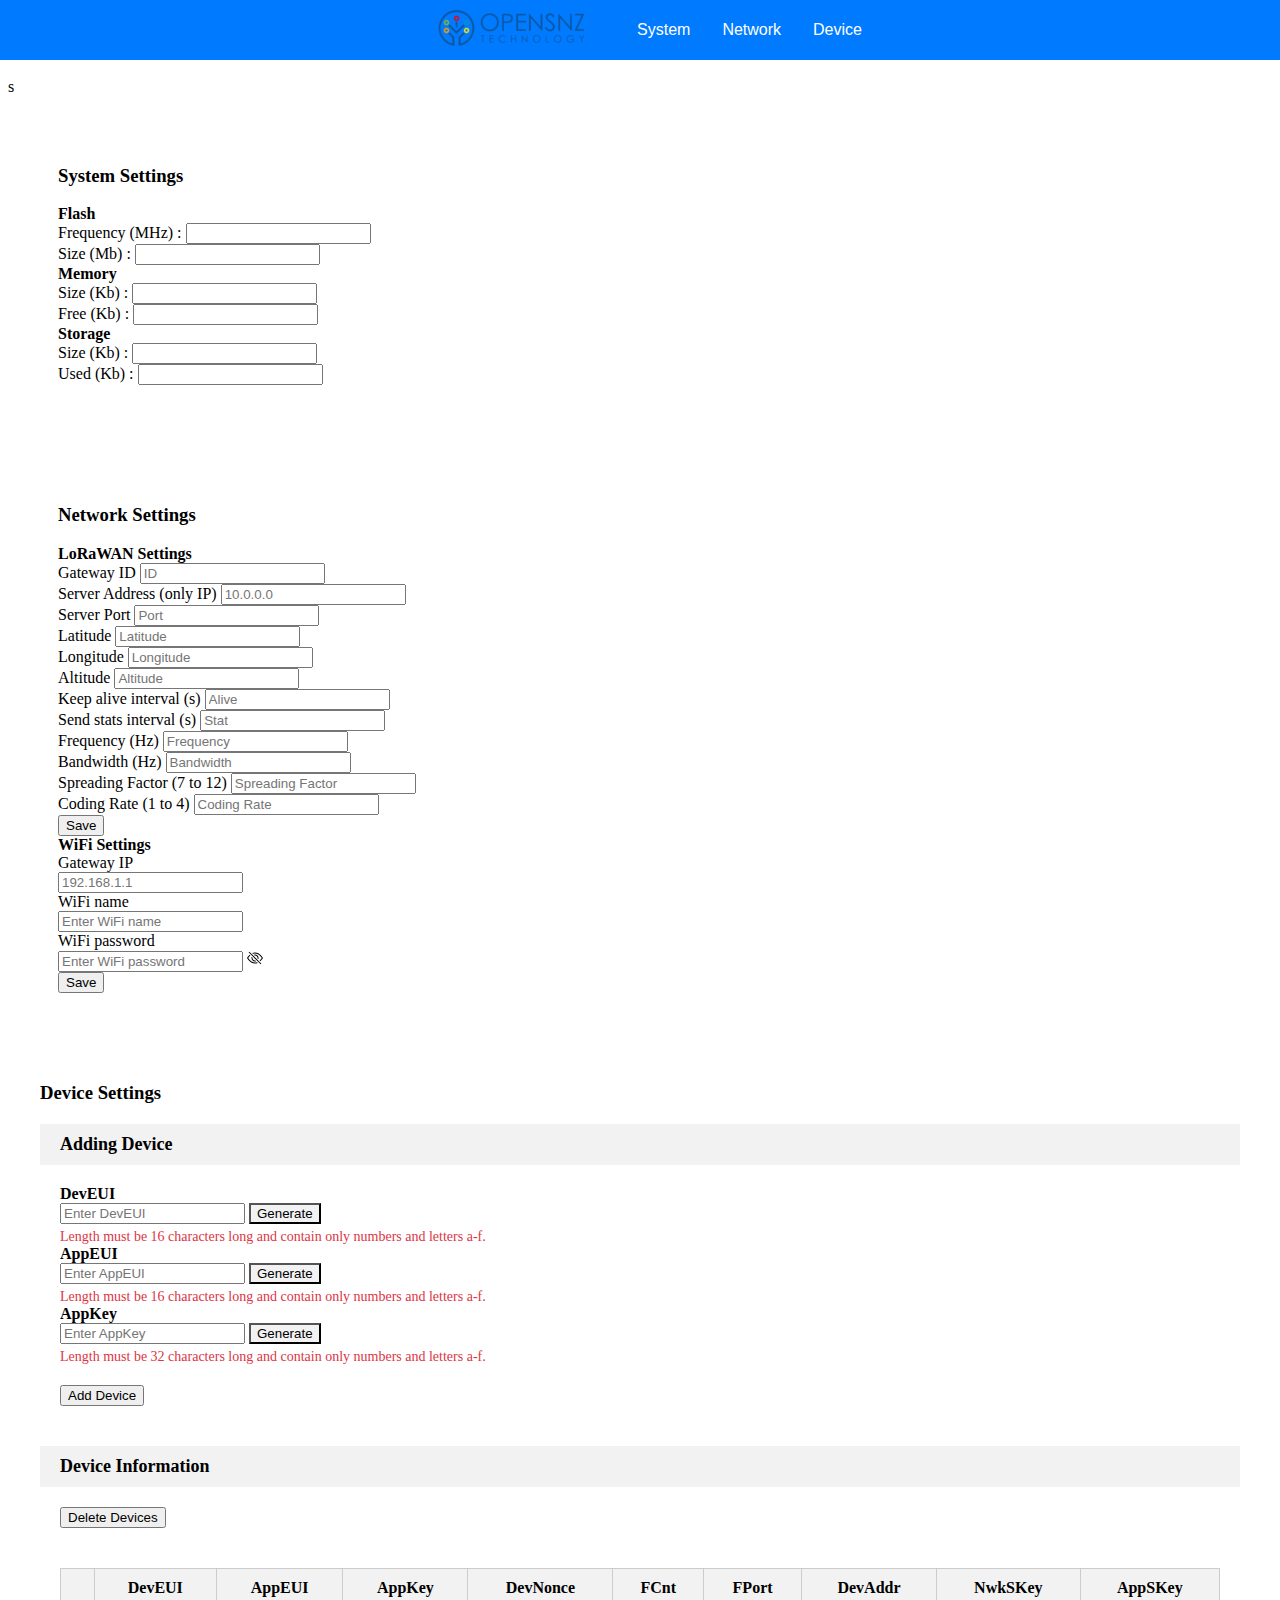
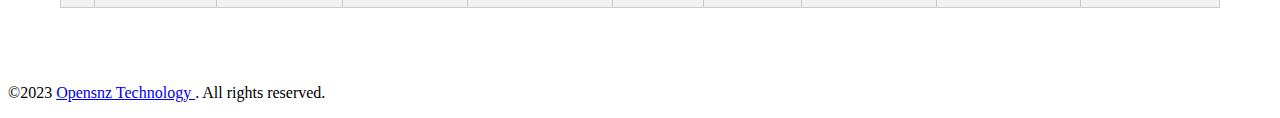
==== data/index.html @ e2cdf8e1 "up" ====
<!DOCTYPE html>
<html lang="en">

<head>
  <meta charset="UTF-8">
  <meta http-equiv="X-UA-Compatible" content="IE=edge">
  <meta name="viewport" content="width=device-width, initial-scale=1.0">
  <link rel="stylesheet" href="style.css">
  <title>Gateway</title>
  <style>
    body {
      padding-top: 70px;
    }
    section {
      padding : 50px;
    }
    #pass::-ms-reveal{
      display: none;
    }
  </style>
  <script type="text/javascript" src="script.js"></script>

</head>
<body>
  <header>
    <nav>
      <div class="container-fluid">
        <ul>
          <li>
            <a href="#">
              <img src="logo.png" alt="Avatar Logo">
            </a>
          </li>
          <li>
            <a href="#system">
              <button onclick="menuOnClick('#system')">System</button>
            </a>
          </li>
          <li>
            <a href="#network">
              <button onclick="menuOnClick('#network')">Network</button>
            </a>
          </li>
          <li>
            <a href="#device">
              <button onclick="menuOnClick('#device')">Device</button>
            </a>
          </li>
        </ul>
      </div>
    </nav>
  </header>s
  <main>
    <section id="system">
      <div class="container-fluid mt-3">
        <h3>System Settings</h3>
        <div class="row">
          <div class="col-lg-4">
            <div class="card mb-3">
              <div class="card-header">
                <b>Flash</b>
              </div>
              <div class="card-body">
                <div class="container-sm">
                  <div class="d-flex flex-column justify-content-center align-items-center">
                    <div class="mt-5">
                      <div class="input-group mb-3">
                        <span class="input-group-text">Frequency (MHz) : </span>
                        <input type="text" class="form-control" id="flash-freq" value="" readonly>
                      </div>
                      <div class="input-group mb-3">
                        <span class="input-group-text">Size (Mb) : </span>
                        <input type="text" class="form-control" id="flash-size" value="" readonly>
                      </div>
                    </div>
                  </div>
                </div>
              </div>
            </div>
          </div>
          <div class="col-lg-4">
            <div class="card mb-3">
              <div class="card-header">
                <b>Memory</b>
              </div>
              <div class="card-body">
                <div class="container-sm">
                  <div class="d-flex flex-column justify-content-center align-items-center">
                    <div class="mt-5">
                      <div class="input-group mb-3">
                        <span class="input-group-text">Size (Kb) : </span>
                        <input type="text" class="form-control" id="heap-size" value="" readonly>
                      </div>
                      <div class="input-group mb-3">
                        <span class="input-group-text">Free (Kb) : </span>
                        <input type="text" class="form-control" id="heap-free" value="" readonly>
                      </div>
                    </div>
                  </div>
                </div>
              </div>
            </div>
          </div>
          <div class="col-lg-4">
            <div class="card mb-3">
              <div class="card-header">
                <b>Storage</b>
              </div>
              <div class="card-body">
                <div class="container-sm">
                  <div class="d-flex flex-column justify-content-center align-items-center">
                    <div class="mt-5">
                      <div class="input-group mb-3">
                        <span class="input-group-text">Size (Kb) : </span>
                        <input type="text" class="form-control" id="disk-size" value="" readonly>
                      </div>
                      <div class="input-group mb-3">
                        <span class="input-group-text">Used (Kb) : </span>
                        <input type="text" class="form-control" id="disk-used" value="" readonly>
                      </div>
                    </div>
                  </div>
                </div>
              </div>
            </div>
          </div>
        </div>
      </div>
    </section>

    <section id="network">
      <div class="container-fluid mt-3">
        <h3>Network Settings</h3>
        <div class="col-lg-12">
          <div class="card mb-3">
            <div class="card-header"><b>LoRaWAN Settings</b></div>
            <div class="card-body">
              <div id="gateway-form">
                <div class="row">
                  <div class="col-sm-4">
                    <div class="mb-3">
                      <label for="id" class="form-label">Gateway ID</label>
                      <input type="text" class="form-control" id="id" placeholder="ID">
                    </div>
                    <div class="mb-3">
                      <label for="host" class="form-label">Server Address (only IP)</label>
                      <input type="text" class="form-control" id="host" placeholder="10.0.0.0">
                    </div>
                    <div class="mb-3">
                      <label for="port" class="form-label">Server Port</label>
                      <input type="text" class="form-control" id="port" placeholder="Port">
                    </div>
                    <div class="mb-3">
                      <label for="lat" class="form-label">Latitude</label>
                      <input type="text" class="form-control" id="lat" placeholder="Latitude">
                    </div>
                  </div>
                  <div class="col-sm-4">
                    <div class="mb-3">
                      <label for="lon" class="form-label">Longitude</label>
                      <input type="text" class="form-control" id="lon" placeholder="Longitude">
                    </div>
                    <div class="mb-3">
                      <label for="alt" class="form-label">Altitude</label>
                      <input type="text" class="form-control" id="alt" placeholder="Altitude">
                    </div>
                    <div class="mb-3">
                      <label for="alive" class="form-label">Keep alive interval (s)</label>
                      <input type="text" class="form-control" id="alive" placeholder="Alive">
                    </div>
                    <div class="mb-3">
                      <label for="stat" class="form-label">Send stats interval (s)</label>
                      <input type="text" class="form-control" id="stat" placeholder="Stat">
                    </div>
                  </div>
                  <div class="col-sm-4">
                    <div class="mb-3">
                      <label for="freq" class="form-label">Frequency (Hz)</label>
                      <input type="text" class="form-control" id="freq" placeholder="Frequency">
                    </div>
                    <div class="mb-3">
                      <label for="bw" class="form-label">Bandwidth (Hz)</label>
                      <input type="text" class="form-control" id="bw" placeholder="Bandwidth">
                    </div>
                    <div class="mb-3">
                      <label for="sf" class="form-label">Spreading Factor (7 to 12)</label>
                      <input type="text" class="form-control" id="sf" placeholder="Spreading Factor">
                    </div>
                    <div class="mb-3">
                      <label for="cr" class="form-label">Coding Rate (1 to 4)</label>
                      <input type="text" class="form-control" id="cr" placeholder="Coding Rate">
                    </div>
                  </div>
                </div>
                <div class="row">
                  <div class="col-md-12 text-end">
                    <button id="savesettings" onclick="saveLoRaWANSettings()" class="btn btn-primary">Save</button>
                  </div>
                </div>
              </div>
            </div>
          </div>
        </div>
        <div class="col-lg-12">
          <div class="card mb-3">
            <div class="card-header"><b>WiFi Settings</b></div>
            <div class="card-body">
              <div id="wifi-form">
                <div class="row">
                  <div class="col-md-4">
                    <div class="mb-3">
                      <label for="ip" class="form-label">Gateway IP</label>
                      <div class="input-group border rounded">
                        <input type="text" class="form-control border-0" id="ip" placeholder="192.168.1.1" name="ip" readonly>
                      </div>
                    </div>
                  </div>
                  <div class="col-md-4">
                    <div class="mb-3">
                      <label for="WiFiname" class="form-label">WiFi name</label>
                      <div class="input-group border rounded">
                        <input type="text" class="form-control border-0" id="ssid" placeholder="Enter WiFi name"
                          name="WiFiname">
                      </div>
                    </div>
                  </div>
                  <div class="col-md-4">
                    <div class="mb-4">
                      <label for="WiFipassword" class="form-label">WiFi password</label>
                      <div class="input-group border rounded">
                        <input type="password" class="form-control border-0" id="pass"
                          placeholder="Enter WiFi password" name="WiFipassword">
                          <span class="input-group-text" style="cursor: pointer" onclick="toggleWiFiPassVisibility()">
                              <svg id="svg" width="16" height="16" fill="currentColor" class="bi bi-eye" viewBox="0 0 16 16">
                                <path d="M13.359 11.238C15.06 9.72 16 8 16 8s-3-5.5-8-5.5a7.028 7.028 0 0 0-2.79.588l.77.771A5.944 5.944 0 0 1 8 3.5c2.12 0 3.879 1.168 5.168 2.457A13.134 13.134 0 0 1 14.828 8c-.058.087-.122.183-.195.288-.335.48-.83 1.12-1.465 1.755-.165.165-.337.328-.517.486l.708.709z"/>
                                <path d="M11.297 9.176a3.5 3.5 0 0 0-4.474-4.474l.823.823a2.5 2.5 0 0 1 2.829 2.829l.822.822zm-2.943 1.299.822.822a3.5 3.5 0 0 1-4.474-4.474l.823.823a2.5 2.5 0 0 0 2.829 2.829z"/>
                                <path d="M3.35 5.47c-.18.16-.353.322-.518.487A13.134 13.134 0 0 0 1.172 8l.195.288c.335.48.83 1.12 1.465 1.755C4.121 11.332 5.881 12.5 8 12.5c.716 0 1.39-.133 2.02-.36l.77.772A7.029 7.029 0 0 1 8 13.5C3 13.5 0 8 0 8s.939-1.721 2.641-3.238l.708.709zm10.296 8.884-12-12 .708-.708 12 12-.708.708z"/>
                              </svg>
                          </span>
                      </div>
                    </div>
                  </div>
                </div>
                <div class="row">
                  <div class="col-md-12 text-end">
                    <button id="savewifi" onclick="saveWiFiSettings()" class="btn btn-primary">Save</button>
                  </div>
                </div>
              </div>
            </div>
          </div>

        </div>
      </div> 
    </section>

    <section id="device">
      <div class="container-fluid mt-3">
        <h3>Device Settings</h3>
        <div class="col-lg-12">
          <div class="card mb-3">
            <div class="card-header"><b>Adding Device</b></div>
            <div class="card-body">
              <div class="row">
                <div class="col-md-4">
                  <div class="mb-3">
                    <label for="DevEUI" class="form-label">DevEUI</label>
                    <div class="input-group border rounded">
                      <input type="text" class="form-control border-0" id="DevEUI" placeholder="Enter DevEUI"
                        name="DevEUI" aria-describedby="DevEUIError">
                      <button type="button" class="btn btn-light border-0"
                        onclick="generateRandomString('DevEUI',16)">Generate</button>
                    </div>
                    <div class="form-text" id="DevEUIError">Length must be 16 characters long and contain only numbers and letters a-f.</div>
                  </div>
                </div>
                <div class="col-md-4">
                  <div class="mb-3">
                    <label for="AppEUI" class="form-label">AppEUI</label>
                    <div class="input-group border rounded">
                      <input type="text" class="form-control border-0" id="AppEUI" placeholder="Enter AppEUI"
                        name="AppEUI" aria-describedby="AppEUIError">
                      <button type="button" class="btn btn-light border-0"
                        onclick="generateRandomString('AppEUI',16)">Generate</button>
                    </div>
                    <div class="form-text" id="AppEUIError">Length must be 16 characters long and contain only numbers and letters a-f.</div>
                  </div>
                </div>
                <div class="col-md-4">
                  <div class="mb-3">
                    <label for="AppKey" class="form-label">AppKey</label>
                    <div class="input-group border rounded">
                      <input type="text" class="form-control border-0" id="AppKey" placeholder="Enter AppKey"
                        name="AppKey" aria-describedby="AppKeyError">
                      <button type="button" class="btn btn-light border-0"
                        onclick="generateRandomString('AppKey',32)">Generate</button>
                    </div>
                    <div class="form-text" id="AppKeyError">Length must be 32 characters long and contain only numbers and letters a-f.</div>
                  </div>
                </div>
              </div>
              <div class="row">
                <div class="col-md-12 text-end">
                  <button id="add" onclick="addDevice()" class="btn btn-primary">Add Device</button>
                </div>
              </div>
            </div>
          </div>
        </div>
        <div class="col-lg-12">
          <div class="card mb-3">
            <div class="card-header"><b>Device Information</b></div>
            <div class="card-body">
              <div class="row">
                <div class="col-md-12 text-end mb-3">
                  <button id="delete" class="btn btn-danger">Delete Devices</button>
                </div>
              </div>
              <div class="row">
                <div class="table-wrapper">
                  <table id="device-table">
                    <thead>
                      <tr>
                        <th></th>
                        <th>DevEUI</th>
                        <th>AppEUI</th>
                        <th>AppKey</th>
                        <th>DevNonce</th>
                        <th>FCnt</th>
                        <th>FPort</th>
                        <th>DevAddr</th>
                        <th>NwkSKey</th>
                        <th>AppSKey</th>
                      </tr>
                    </thead>
                    <tbody>
                    </tbody>
                  </table>
                </div>
              </div>
            </div>
          </div>
        </div>
      </div>
    </section>
  </main>
  <footer class="bg-primary text-white py-3">
    <div class="container">
      <div class="row justify-content-center">
        <div class="col-auto">
          <p class="mb-0">&copy;2023 <a href="https://www.opensnz-technology.com" class="text-white"
              target="_blank"> Opensnz Technology </a>. All rights reserved.</p>
        </div>
      </div>
    </div>
  </footer>
</body>

</html>
---- data/style.css ----
header {
    position: fixed;
    top: 0;
    left: 0;
    right: 0;
    background-color: #007bff;
    padding: 0;
  }
  
  nav {
    display: flex;
    justify-content: center;
    align-items: center;
    height: 60px;
  }
  
  .container-fluid {
    max-width: 1200px;
    width: 100%;
    margin: 0 auto;
  }
  
  ul {
    display: flex;
    justify-content: center;
    align-items: center;
    list-style: none;
    margin: 0;
    padding: 0;
  }
  
  li {
    margin: 0 10px;
  }
  
  .navbar-brand img {
    width: 110px;
    background-color: white;
    border-radius: 50%;
  }
  
  nav a {
    text-decoration: none;
  }
  
  nav button {
    border: none;
    background-color: transparent;
    color: white;
    font-size: 16px;
    cursor: pointer;
  }
  
  nav button:hover {
    text-decoration: underline;
  }

  #device {
    padding: 20px;
  }
  
  #device h3 {
    margin-bottom: 20px;
  }
  
  #device .card {
    margin-bottom: 20px;
  }
  
  #device .card-header {
    background-color: #f2f2f2;
    padding: 10px 20px;
    font-size: 18px;
  }
  
  #device .card-body {
    padding: 20px;
  }
  
  #device .form-label {
    font-weight: bold;
  }
  
  #device .form-text {
    color: #dc3545;
    font-size: 14px;
    margin-top: 5px;
  }
  
  #device .btn-light {
    background-color: #f2f2f2;
  }
  
  #device #add {
    margin-top: 20px;
  }
  
  #device #delete {
    margin-bottom: 20px;
  }
  
  #device #device-table {
    width: 100%;
    border-collapse: collapse;
    text-align: center;
    margin-top: 20px;
  }
  
  #device #device-table th,
  #device #device-table td {
    padding: 10px;
    border: 1px solid #ccc;
  }
  
  #device #device-table th {
    background-color: #f2f2f2;
    font-weight: bold;
  }
  
  #device #device-table tbody tr:hover {
    background-color: #f2f2f2;
  }
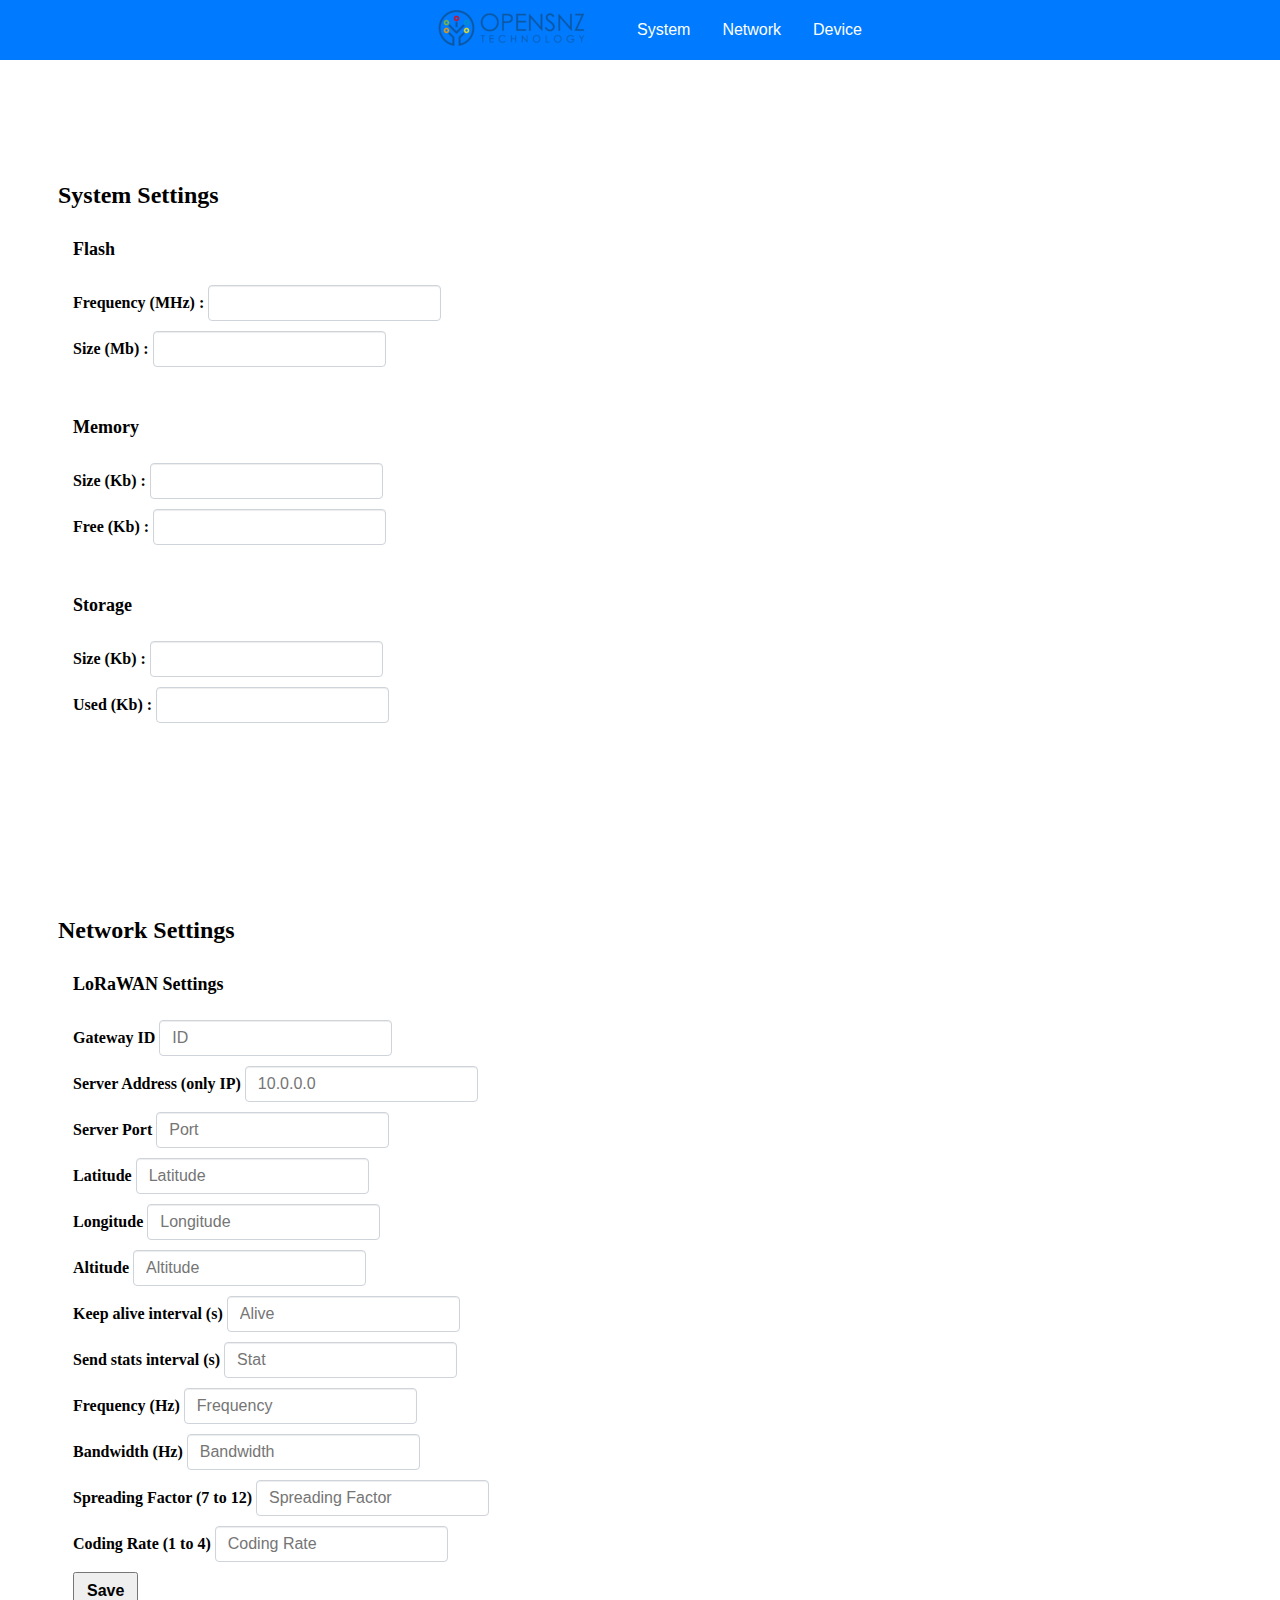
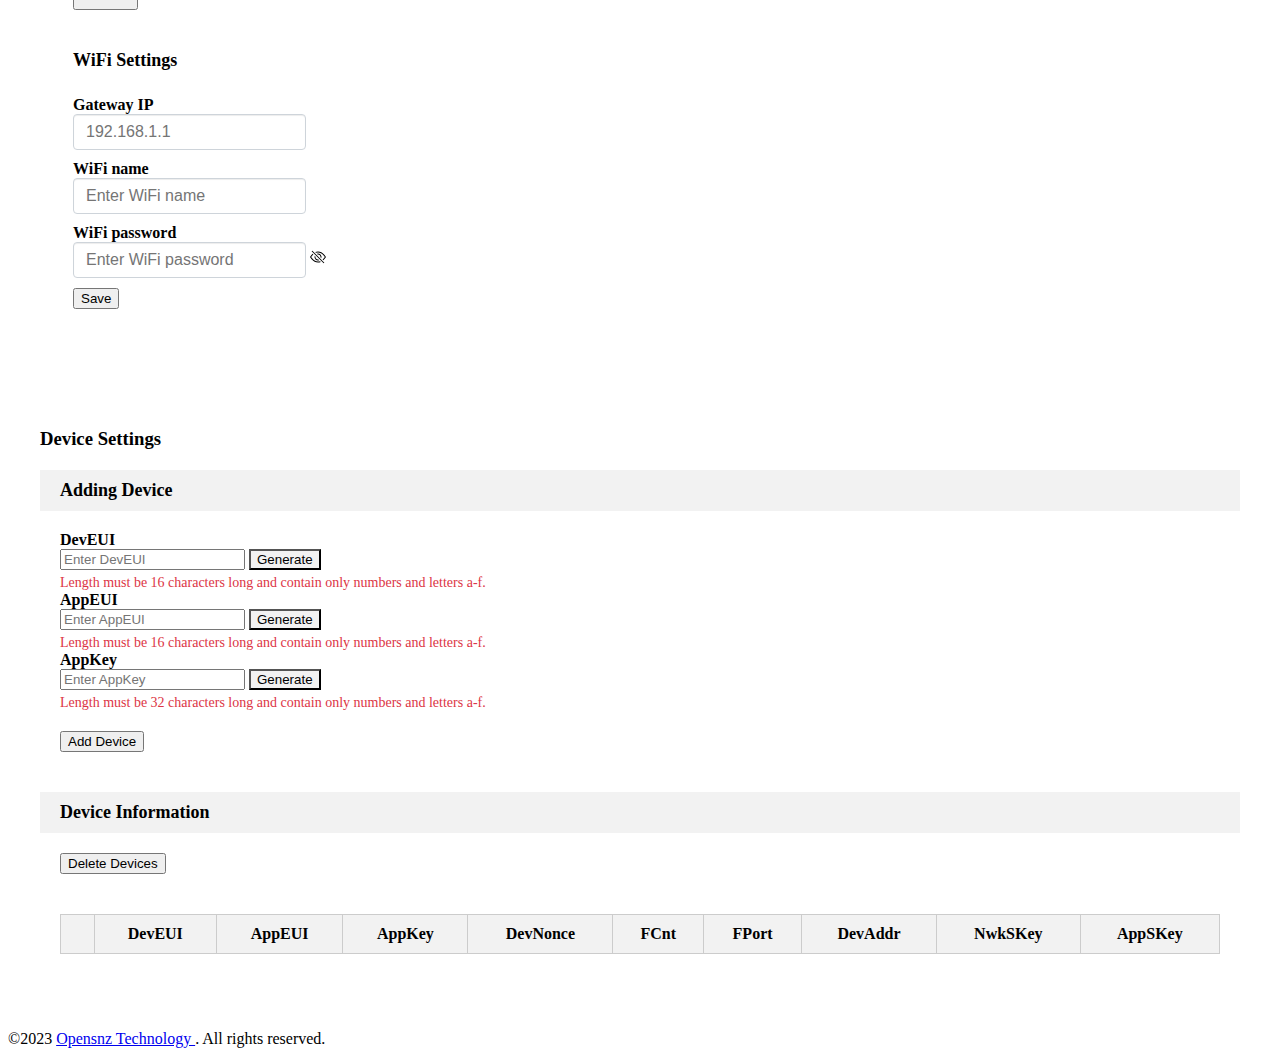
==== commit 23213202: "css" ====
--- a/data/index.html
+++ b/data/index.html
@@ -49,7 +49,7 @@
         </ul>
       </div>
     </nav>
-  </header>s
+  </header>
   <main>
     <section id="system">
       <div class="container-fluid mt-3">
--- a/data/style.css
+++ b/data/style.css
@@ -55,6 +55,57 @@
     text-decoration: underline;
   }
 
+  #system {
+    margin-top: 30px;
+  }
+  
+  #system h3 {
+    font-size: 24px;
+    font-weight: bold;
+    margin-bottom: 20px;
+  }
+  
+  #system .card {
+    margin-bottom: 15px;
+  }
+  
+  #system .card-header {
+    font-size: 18px;
+    font-weight: bold;
+    padding: 10px 15px;
+  }
+  
+  #system .card-body {
+    padding: 15px;
+  }
+  
+  #system .input-group {
+    margin-bottom: 10px;
+  }
+  
+  #system .input-group-text {
+    font-size: 16px;
+    font-weight: bold;
+    min-width: 160px;
+    text-align: left;
+  }
+  
+  #system .form-control {
+    font-size: 16px;
+    padding: 8px 12px;
+    border: 1px solid #ced4da;
+    border-radius: 4px;
+    background-color: #fff;
+    color: #495057;
+    box-shadow: inset 0 1px 1px rgba(0, 0, 0, 0.075);
+    transition: border-color 0.15s ease-in-out, box-shadow 0.15s ease-in-out;
+  }
+  
+  #system .form-control:focus {
+    border-color: #80bdff;
+    outline: 0;
+    box-shadow: inset 0 1px 1px rgba(0, 0, 0, 0.075), 0 0 0 0.2rem rgba(0, 123, 255, 0.25);
+  }
   #device {
     padding: 20px;
   }
@@ -119,4 +170,56 @@
   
   #device #device-table tbody tr:hover {
     background-color: #f2f2f2;
+  }
+  #network {
+    margin-top: 30px;
+  }
+  
+  #network h3 {
+    font-size: 24px;
+    font-weight:bold;
+    margin-bottom: 20px;
+  }
+  
+  #network .card {
+    margin-bottom: 15px;
+  }
+  
+  #network .card-header {
+    font-size: 18px;
+    font-weight: bold;
+    padding: 10px 15px;
+  }
+  
+  #network .card-body {
+    padding: 15px;
+  }
+  
+  #network .form-label {
+    font-size: 16px;
+    font-weight: bold;
+  }
+  
+  #network .form-control {
+    font-size: 16px;
+    padding: 8px 12px;
+    border: 1px solid #ced4da;
+    border-radius: 4px;
+    background-color: #fff;
+    color: #495057;
+    box-shadow: inset 0 1px 1px rgba(0, 0, 0, 0.075);
+    transition: border-color 0.15s ease-in-out, box-shadow 0.15s ease-in-out;
+    margin-bottom: 10px;
+  }
+  
+  #network .form-control:focus {
+    border-color: #80bdff;
+    outline: 0;
+    box-shadow: inset 0 1px 1px rgba(0, 0, 0, 0.075), 0 0 0 0.2rem rgba(0, 123, 255, 0.25);
+  }
+  
+  #network #savesettings {
+    font-size: 16px;
+    font-weight: bold;
+    padding: 8px 12px;
   }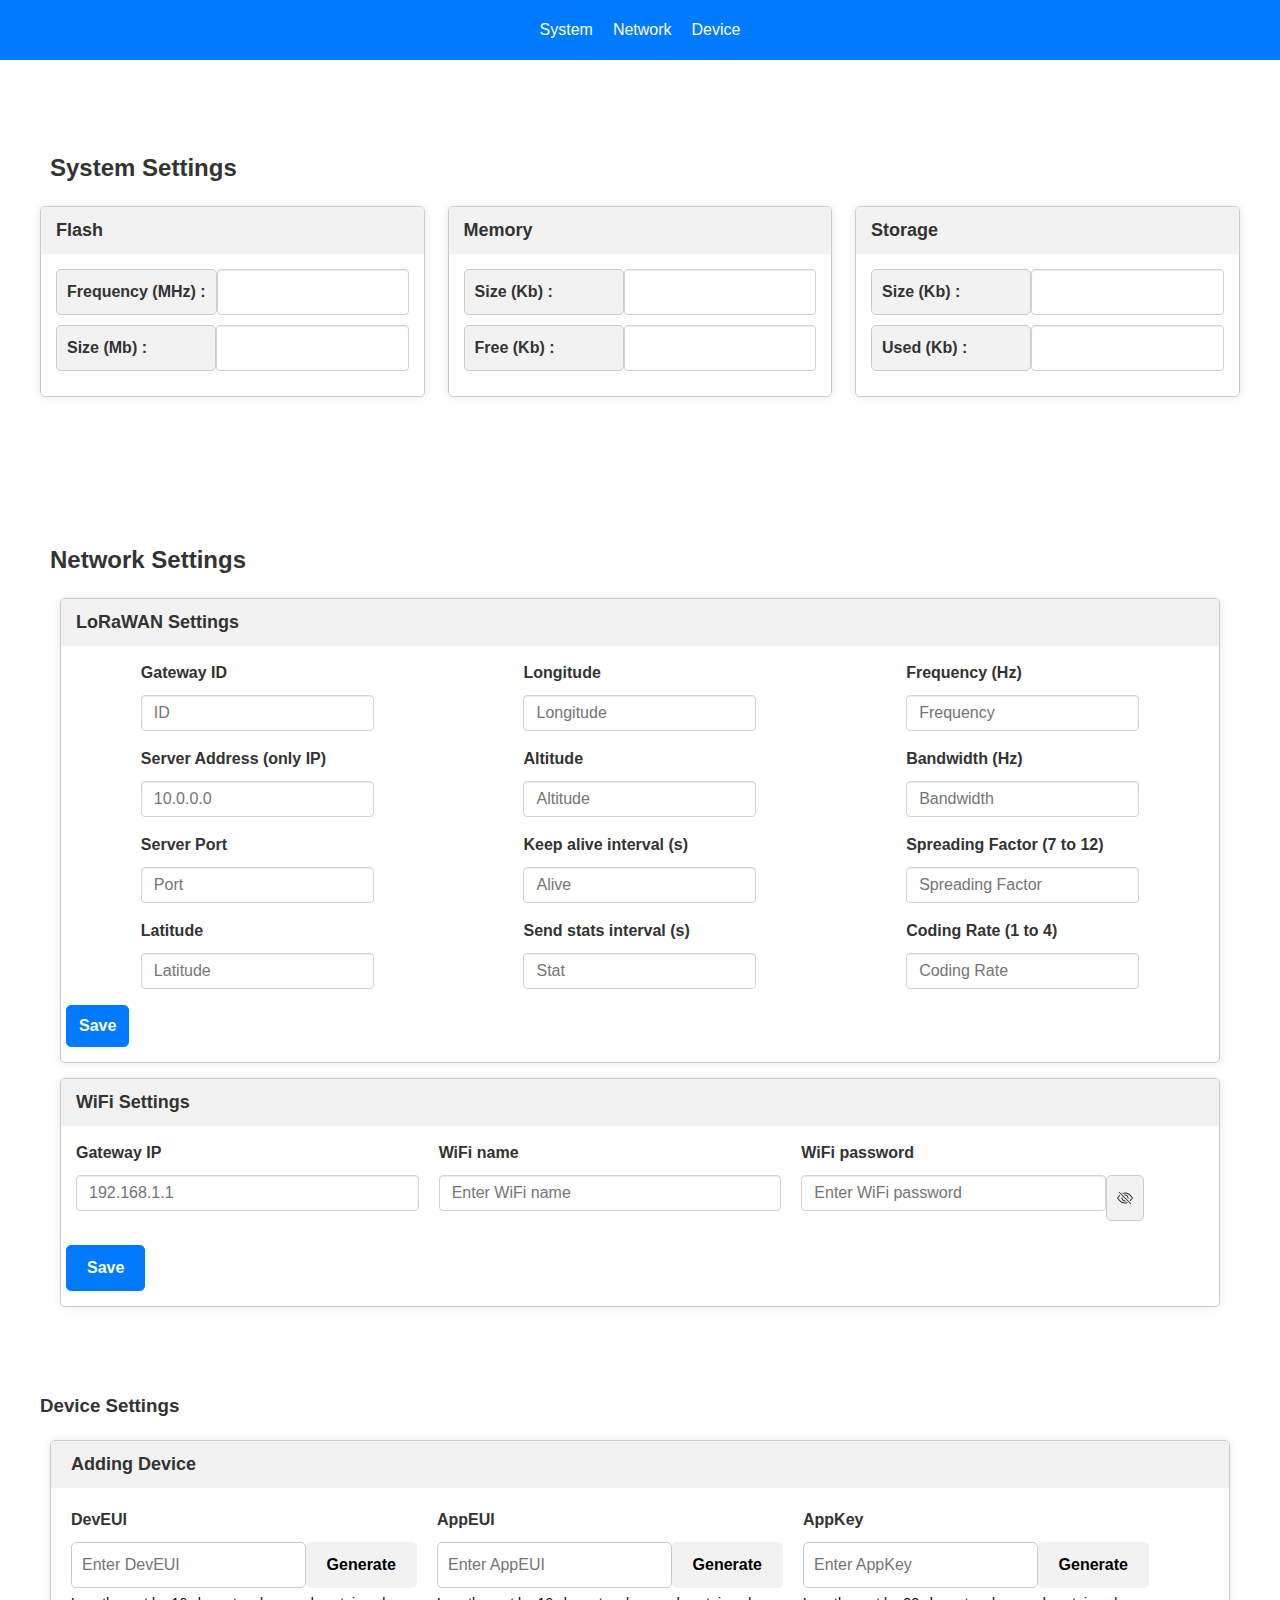
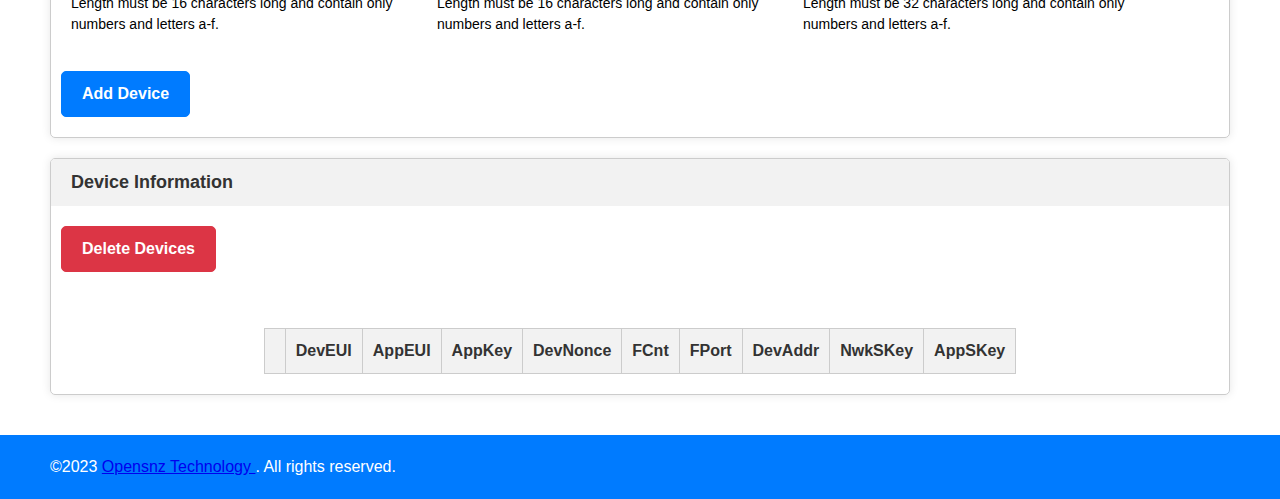
==== commit 4a95be3b: "update" ====
--- a/data/index.html
+++ b/data/index.html
@@ -26,11 +26,6 @@
     <nav>
       <div class="container-fluid">
         <ul>
-          <li>
-            <a href="#">
-              <img src="logo.png" alt="Avatar Logo">
-            </a>
-          </li>
           <li>
             <a href="#system">
               <button onclick="menuOnClick('#system')">System</button>
--- a/data/style.css
+++ b/data/style.css
@@ -5,6 +5,7 @@
     right: 0;
     background-color: #007bff;
     padding: 0;
+    z-index: 9999;
   }
   
   nav {
@@ -41,6 +42,7 @@
   
   nav a {
     text-decoration: none;
+    
   }
   
   nav button {
@@ -54,6 +56,7 @@
   nav button:hover {
     text-decoration: underline;
   }
+ 
 
   #system {
     margin-top: 30px;
@@ -133,7 +136,7 @@
   }
   
   #device .form-text {
-    color: #dc3545;
+    color: black ;
     font-size: 14px;
     margin-top: 5px;
   }
@@ -149,7 +152,7 @@
   #device #delete {
     margin-bottom: 20px;
   }
-  
+
   #device #device-table {
     width: 100%;
     border-collapse: collapse;
@@ -183,6 +186,14 @@
   
   #network .card {
     margin-bottom: 15px;
+  }
+  #system .row {
+    display: flex;
+    flex-wrap: wrap;
+    justify-content: space-between;
+  }
+  .col-lg-4 {
+    flex-basis: calc(33.33% - 15px);
   }
   
   #network .card-header {
@@ -222,4 +233,239 @@
     font-size: 16px;
     font-weight: bold;
     padding: 8px 12px;
-  }+    
+
+  }
+
+* {
+  box-sizing: border-box;
+  margin: 0;
+  padding: 0;
+}
+
+body {
+  font-family: Arial, sans-serif;
+  font-size: 16px;
+  line-height: 1.5;
+  color: #333;
+}
+
+.container {
+  max-width: 1200px;
+  margin: 0 auto;
+  padding: 0 20px;
+}
+
+.row {
+  display: flex;
+  flex-wrap: wrap;
+  margin: 0 -10px;
+}
+
+.col-md-4 {
+  flex: 0 0 calc(33.3333% - 20px);
+  max-width: calc(33.3333% - 20px);
+  padding: 0 10px;
+}
+
+.col-lg-12 {
+  flex: 0 0 100%;
+  max-width: 100%;
+  padding: 0 10px;
+}
+
+.mb-3 {
+  margin-bottom: 1rem;
+}
+
+.mb-4 {
+  margin-bottom: 1.5rem;
+}
+
+.text-end {
+  text-align: right;
+}
+
+.card {
+  border: 1px solid #ccc;
+  border-radius: 5px;
+  box-shadow: 0 0 10px rgba(0,0,0,0.1);
+  overflow: hidden;
+}
+
+.card-header {
+  background-color: #f2f2f2;
+  padding: 10px 20px;
+  font-weight: bold;
+  color: #333;
+}
+
+.card-body {
+  padding: 20px;
+}
+
+.form-label {
+  font-weight: bold;
+  margin-bottom: 10px;
+  display: block;
+}
+
+.form-control {
+  display: block;
+  width: 100%;
+  padding: 10px;
+  font-size: 16px;
+  border-radius: 5px;
+  border: 1px solid #ccc;
+  margin-bottom: 10px;
+}
+
+.form-control:focus {
+  outline: none;
+  border-color: #007bff;
+  box-shadow: 0 0 5px rgba(0,123,255,0.5);
+}
+
+.input-group {
+  position: relative;
+  display: flex;
+  flex-wrap: wrap;
+  align-items: stretch;
+  width: 100%;
+}
+
+.input-group .form-control {
+  position: relative;
+  flex: 1 1 auto;
+  width: 1%;
+  margin-bottom: 0;
+}
+
+.input-group-text {
+  display: flex;
+  align-items: center;
+  padding: 10px;
+  background-color: #f2f2f2;
+  border-radius: 5px;
+  border: 1px solid #ccc;
+  cursor: pointer;
+}
+
+.input-group-text:hover {
+  background-color: #e6e6e6;
+}
+
+.input-group-text svg {
+  width: 16px;
+  height: 16px;
+}
+
+.input-group-text svg path {
+  fill: currentColor;
+}
+
+.btn {
+  display: inline-block;
+  font-weight: bold;
+  text-align: center;
+  vertical-align: middle;
+  user-select: none;
+  border: 1px solid transparent;
+  padding: 10px 20px;
+  font-size: 16px;
+  line-height: 1.5;
+  border-radius: 5px;
+  transition: all 0.3s ease-in-out;
+  cursor: pointer;
+}
+
+.btn-primary {
+  color: #fff;
+  background-color: #007bff;
+  border-color: #007bff;
+}
+
+.btn-primary:hover {
+  background-color: #0069d9;
+  border-color: #0062cc;
+}
+
+.btn-danger {
+  color: #fff;
+  background-color: #dc3545;
+  border-color: #dc3545;
+}
+
+.btn-danger:hover {
+  background-color: #c82333;
+  border-color: #bd2130;
+}
+
+/* Device table styles */
+.table-wrapper {
+  overflow-x: auto;
+  margin: auto;
+}
+
+table {
+  width: 100%;
+  border-collapse: collapse;
+  border-spacing: 0;
+}
+
+thead {
+  background-color: #f2f2f2;
+}
+
+th,
+td {
+  padding: 10px;
+  text-align: left;
+  vertical-align: middle;
+  border: 1px solid #ccc;
+}
+
+th {
+  font-weight: bold;
+}
+
+/* Footer styles */
+footer {
+  background-color: #007bff;
+  color: #fff;
+  text-align: center;
+  padding: 20px;
+}
+
+.footer-link {
+  color: #fff;
+}
+
+@media (max-width: 991px) {
+  .col-md-4 {
+    flex: 0 0 calc(50% - 20px);
+    max-width: calc(50% - 20px);
+  
+  }
+}
+@media (max-width: 767px) {
+  .col-md-4 {
+    flex: 0 0 100%;
+    max-width: 100%;
+  }
+}
+
+@media (max-width: 991.98px) {
+  .col-lg-4 {
+    flex-basis: calc(50% - 15px);
+  }
+}
+
+@media (max-width: 767.98px) {
+  .col-lg-4 {
+    flex-basis: 100%;
+  }
+}
+.col-sm-4 {
+  margin: auto;
+}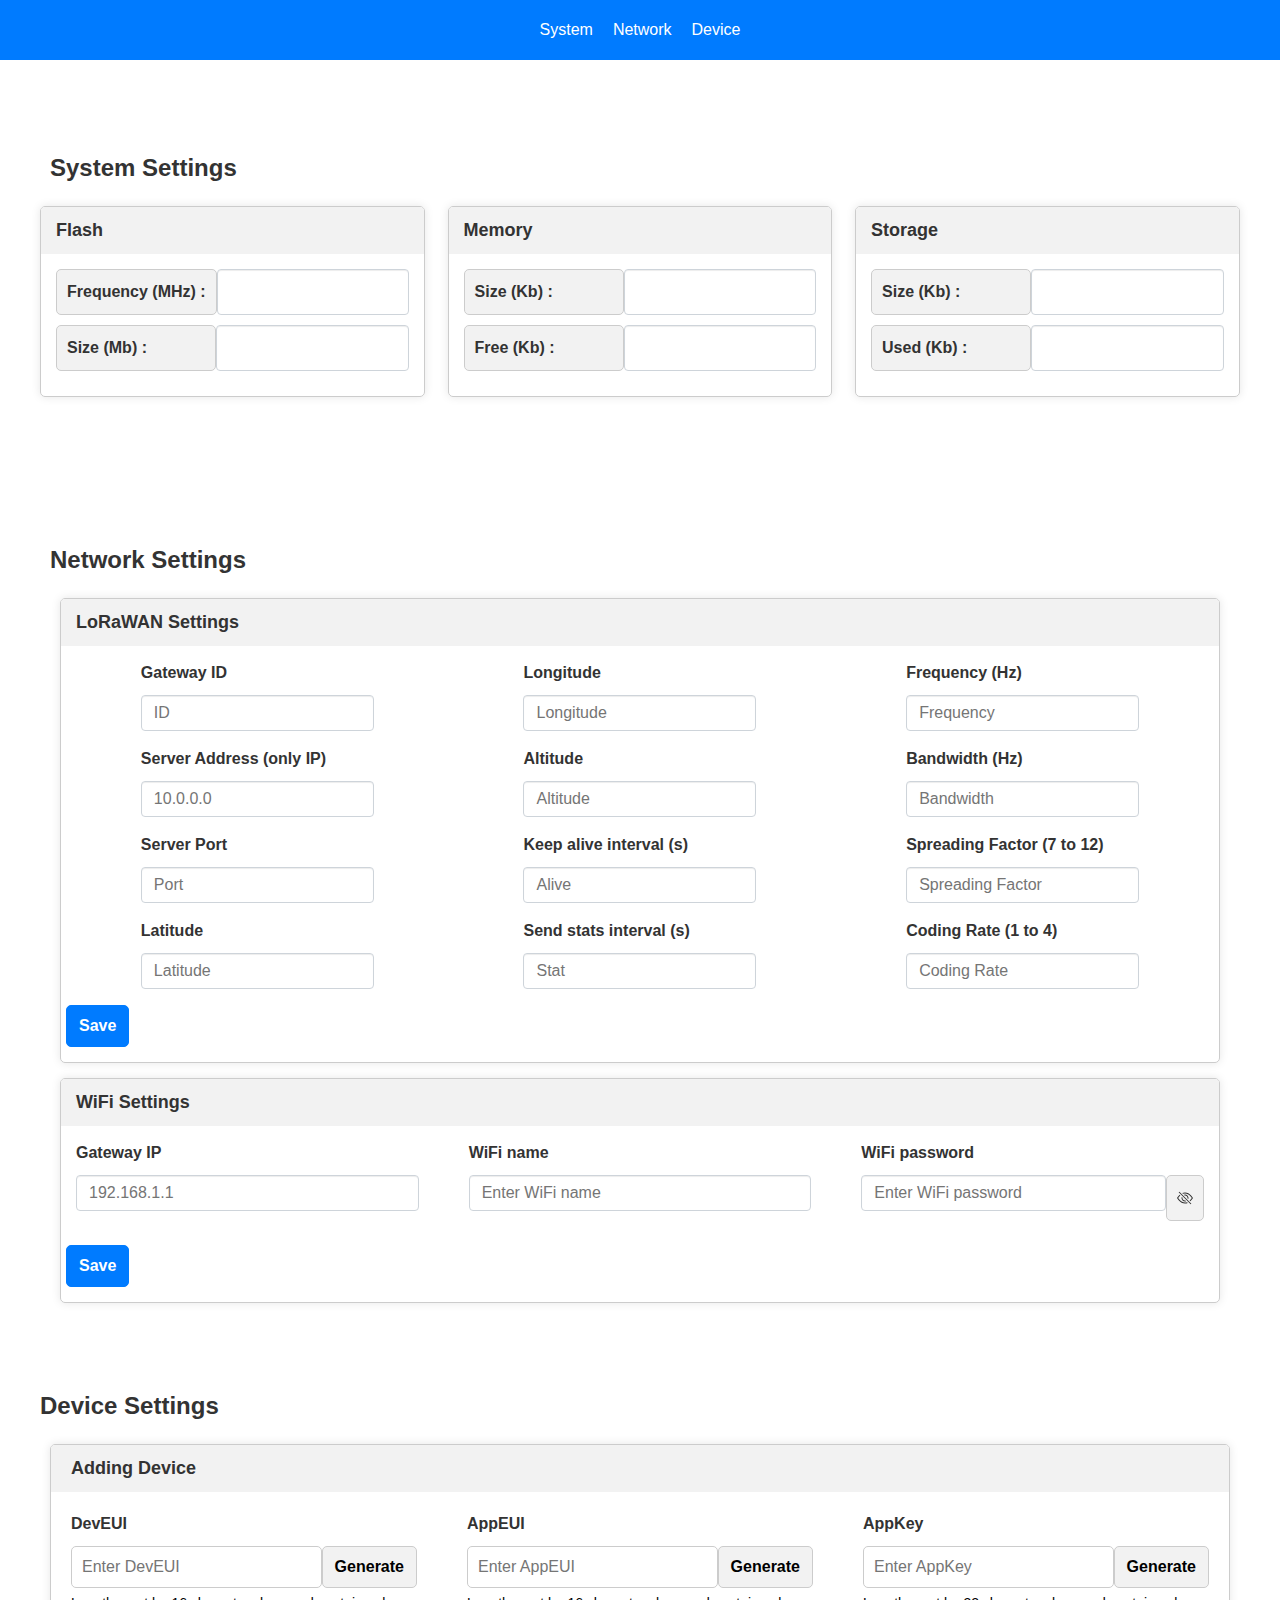
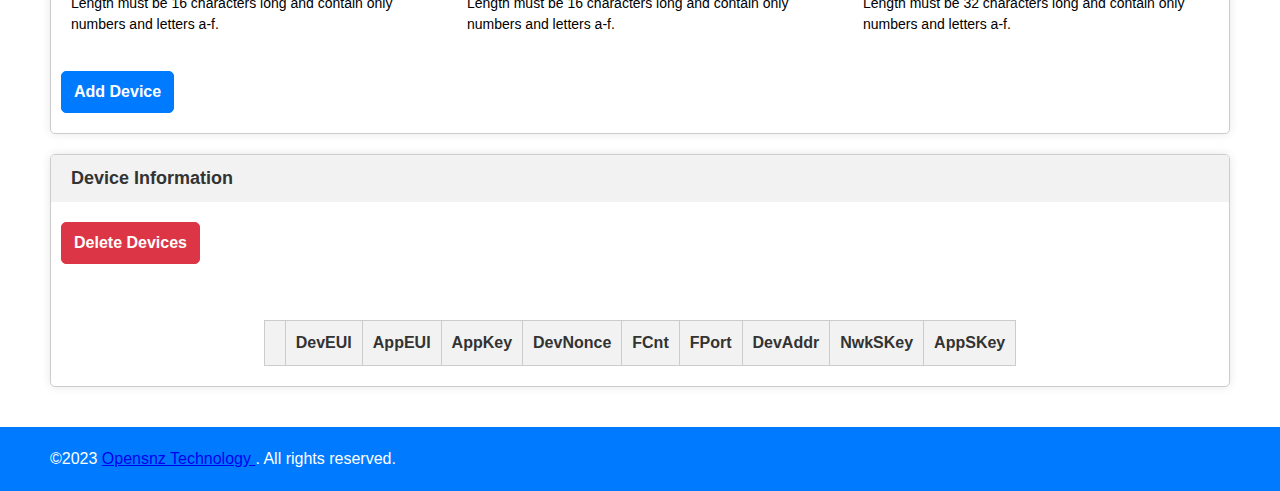
==== commit cdea2c4f: "up" ====
--- a/data/index.html
+++ b/data/index.html
@@ -244,7 +244,6 @@
               </div>
             </div>
           </div>
-
         </div>
       </div> 
     </section>
--- a/data/style.css
+++ b/data/style.css
@@ -33,12 +33,7 @@
   li {
     margin: 0 10px;
   }
-  
-  .navbar-brand img {
-    width: 110px;
-    background-color: white;
-    border-radius: 50%;
-  }
+
   
   nav a {
     text-decoration: none;
@@ -53,16 +48,11 @@
     cursor: pointer;
   }
   
-  nav button:hover {
-    text-decoration: underline;
-  }
- 
-
   #system {
     margin-top: 30px;
   }
   
-  #system h3 {
+  h3 {
     font-size: 24px;
     font-weight: bold;
     margin-bottom: 20px;
@@ -112,11 +102,7 @@
   #device {
     padding: 20px;
   }
-  
-  #device h3 {
-    margin-bottom: 20px;
-  }
-  
+ 
   #device .card {
     margin-bottom: 20px;
   }
@@ -178,20 +164,10 @@
     margin-top: 30px;
   }
   
-  #network h3 {
-    font-size: 24px;
-    font-weight:bold;
-    margin-bottom: 20px;
-  }
-  
   #network .card {
     margin-bottom: 15px;
   }
-  #system .row {
-    display: flex;
-    flex-wrap: wrap;
-    justify-content: space-between;
-  }
+  
   .col-lg-4 {
     flex-basis: calc(33.33% - 15px);
   }
@@ -229,14 +205,6 @@
     box-shadow: inset 0 1px 1px rgba(0, 0, 0, 0.075), 0 0 0 0.2rem rgba(0, 123, 255, 0.25);
   }
   
-  #network #savesettings {
-    font-size: 16px;
-    font-weight: bold;
-    padding: 8px 12px;
-    
-
-  }
-
 * {
   box-sizing: border-box;
   margin: 0;
@@ -259,6 +227,7 @@
 .row {
   display: flex;
   flex-wrap: wrap;
+  justify-content: space-between;
   margin: 0 -10px;
 }
 
@@ -280,10 +249,6 @@
 
 .mb-4 {
   margin-bottom: 1.5rem;
-}
-
-.text-end {
-  text-align: right;
 }
 
 .card {
@@ -367,16 +332,16 @@
 .btn {
   display: inline-block;
   font-weight: bold;
-  text-align: center;
+  text-align: right;
   vertical-align: middle;
   user-select: none;
-  border: 1px solid transparent;
-  padding: 10px 20px;
+  border: 1px solid #ccc;
   font-size: 16px;
   line-height: 1.5;
   border-radius: 5px;
   transition: all 0.3s ease-in-out;
   cursor: pointer;
+  padding: 8px 12px;
 }
 
 .btn-primary {
@@ -401,7 +366,6 @@
   border-color: #bd2130;
 }
 
-/* Device table styles */
 .table-wrapper {
   overflow-x: auto;
   margin: auto;
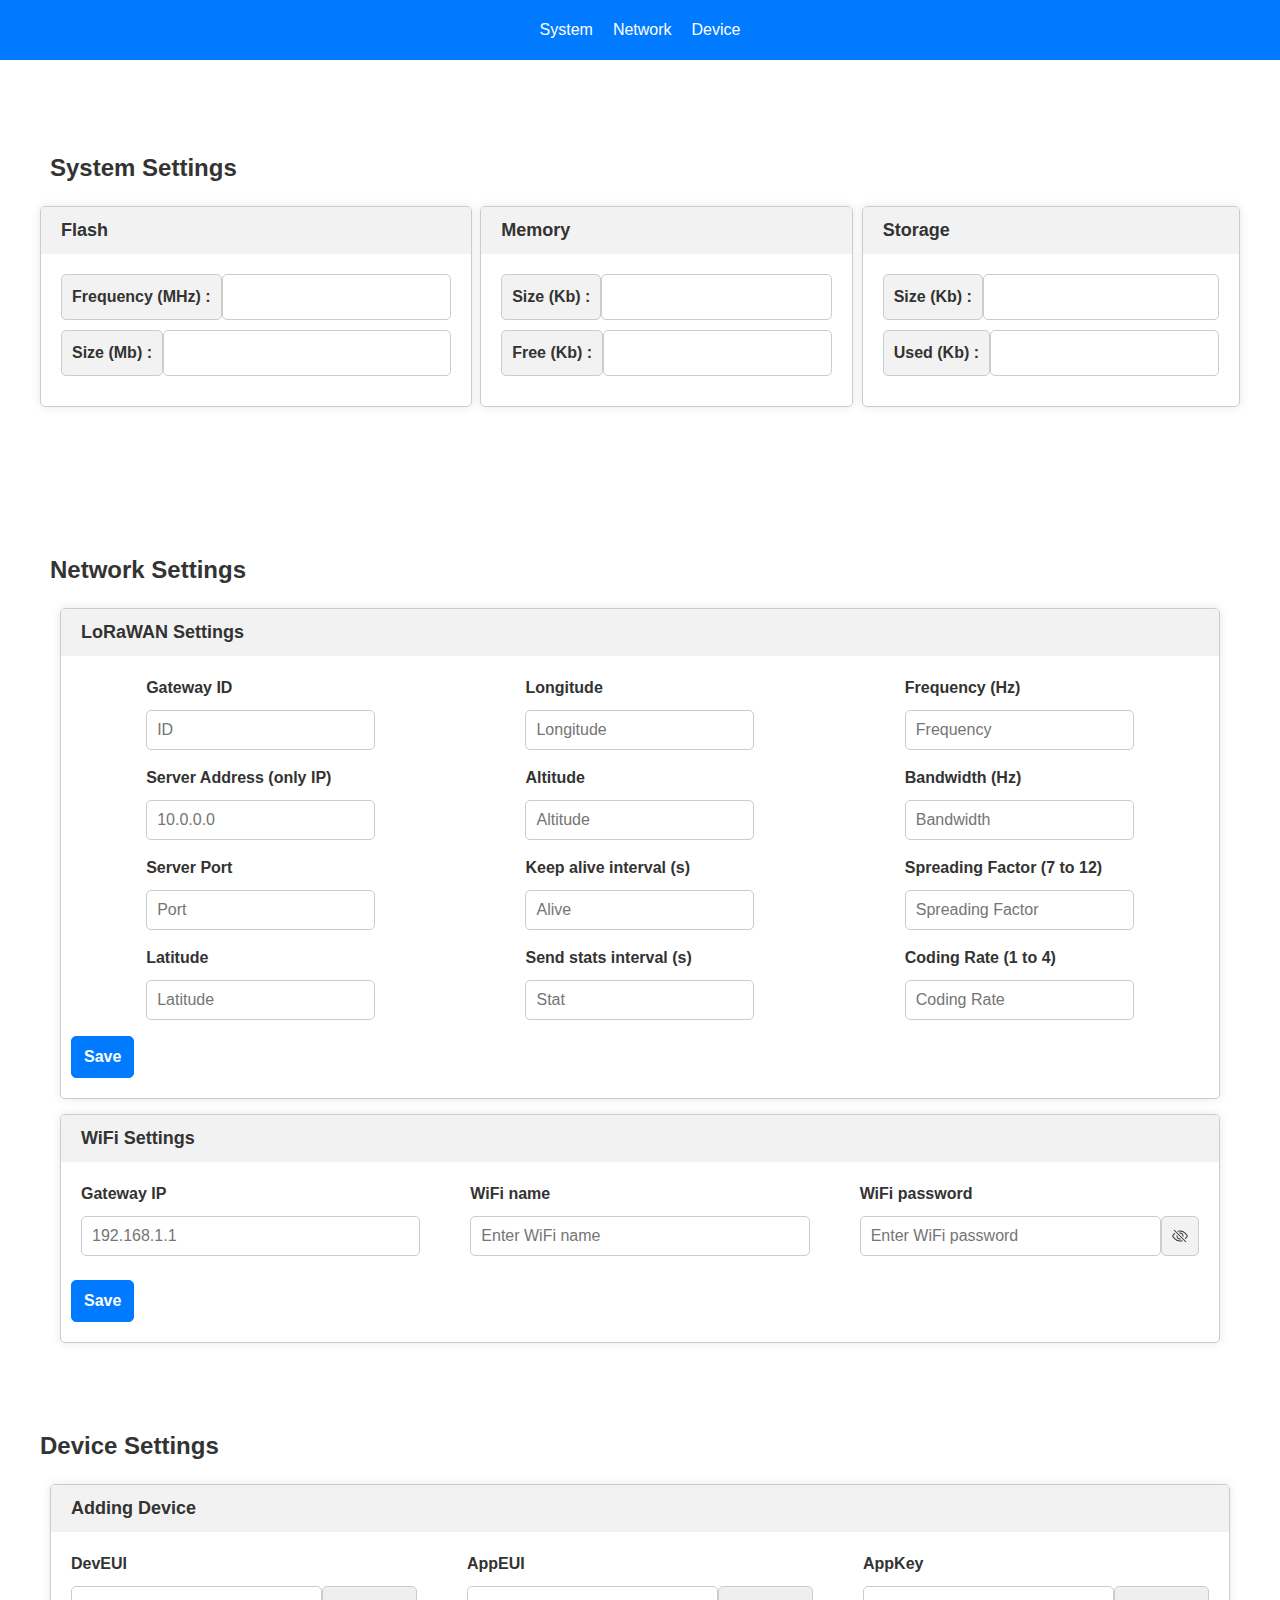
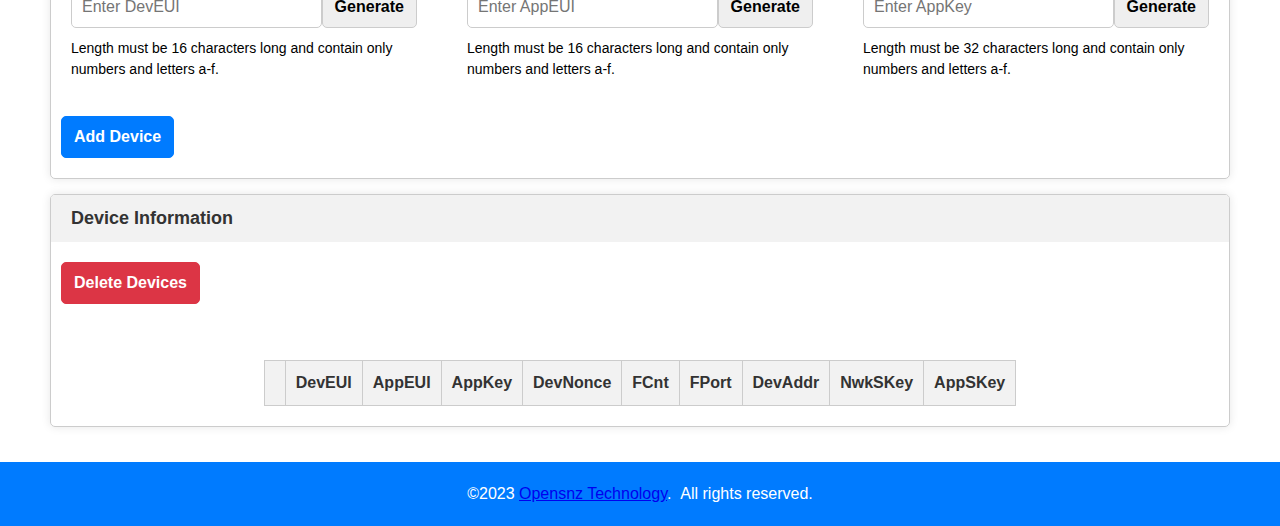
==== commit 028bc0f8: "up" ====
--- a/data/index.html
+++ b/data/index.html
@@ -338,14 +338,10 @@
       </div>
     </section>
   </main>
-  <footer class="bg-primary text-white py-3">
+  <footer>
     <div class="container">
-      <div class="row justify-content-center">
-        <div class="col-auto">
           <p class="mb-0">&copy;2023 <a href="https://www.opensnz-technology.com" class="text-white"
-              target="_blank"> Opensnz Technology </a>. All rights reserved.</p>
-        </div>
-      </div>
+              target="_blank"> Opensnz Technology</a>.&nbsp;&nbsp;All rights reserved.</p>
     </div>
   </footer>
 </body>
--- a/data/style.css
+++ b/data/style.css
@@ -34,7 +34,6 @@
     margin: 0 10px;
   }
 
-  
   nav a {
     text-decoration: none;
     
@@ -57,78 +56,15 @@
     font-weight: bold;
     margin-bottom: 20px;
   }
-  
-  #system .card {
-    margin-bottom: 15px;
-  }
-  
-  #system .card-header {
-    font-size: 18px;
-    font-weight: bold;
-    padding: 10px 15px;
-  }
-  
-  #system .card-body {
-    padding: 15px;
-  }
-  
-  #system .input-group {
-    margin-bottom: 10px;
-  }
-  
-  #system .input-group-text {
-    font-size: 16px;
-    font-weight: bold;
-    min-width: 160px;
-    text-align: left;
-  }
-  
-  #system .form-control {
-    font-size: 16px;
-    padding: 8px 12px;
-    border: 1px solid #ced4da;
-    border-radius: 4px;
-    background-color: #fff;
-    color: #495057;
-    box-shadow: inset 0 1px 1px rgba(0, 0, 0, 0.075);
-    transition: border-color 0.15s ease-in-out, box-shadow 0.15s ease-in-out;
-  }
-  
-  #system .form-control:focus {
-    border-color: #80bdff;
-    outline: 0;
-    box-shadow: inset 0 1px 1px rgba(0, 0, 0, 0.075), 0 0 0 0.2rem rgba(0, 123, 255, 0.25);
-  }
+
   #device {
     padding: 20px;
   }
- 
-  #device .card {
-    margin-bottom: 20px;
-  }
-  
-  #device .card-header {
-    background-color: #f2f2f2;
-    padding: 10px 20px;
-    font-size: 18px;
-  }
-  
-  #device .card-body {
-    padding: 20px;
-  }
-  
-  #device .form-label {
-    font-weight: bold;
-  }
-  
+
   #device .form-text {
     color: black ;
     font-size: 14px;
     margin-top: 5px;
-  }
-  
-  #device .btn-light {
-    background-color: #f2f2f2;
   }
   
   #device #add {
@@ -163,48 +99,7 @@
   #network {
     margin-top: 30px;
   }
-  
-  #network .card {
-    margin-bottom: 15px;
-  }
-  
-  .col-lg-4 {
-    flex-basis: calc(33.33% - 15px);
-  }
-  
-  #network .card-header {
-    font-size: 18px;
-    font-weight: bold;
-    padding: 10px 15px;
-  }
-  
-  #network .card-body {
-    padding: 15px;
-  }
-  
-  #network .form-label {
-    font-size: 16px;
-    font-weight: bold;
-  }
-  
-  #network .form-control {
-    font-size: 16px;
-    padding: 8px 12px;
-    border: 1px solid #ced4da;
-    border-radius: 4px;
-    background-color: #fff;
-    color: #495057;
-    box-shadow: inset 0 1px 1px rgba(0, 0, 0, 0.075);
-    transition: border-color 0.15s ease-in-out, box-shadow 0.15s ease-in-out;
-    margin-bottom: 10px;
-  }
-  
-  #network .form-control:focus {
-    border-color: #80bdff;
-    outline: 0;
-    box-shadow: inset 0 1px 1px rgba(0, 0, 0, 0.075), 0 0 0 0.2rem rgba(0, 123, 255, 0.25);
-  }
-  
+
 * {
   box-sizing: border-box;
   margin: 0;
@@ -256,6 +151,7 @@
   border-radius: 5px;
   box-shadow: 0 0 10px rgba(0,0,0,0.1);
   overflow: hidden;
+  margin-bottom: 15px;
 }
 
 .card-header {
@@ -263,6 +159,7 @@
   padding: 10px 20px;
   font-weight: bold;
   color: #333;
+  font-size: 18px;
 }
 
 .card-body {
@@ -297,6 +194,7 @@
   flex-wrap: wrap;
   align-items: stretch;
   width: 100%;
+  margin-bottom: 10px;
 }
 
 .input-group .form-control {
@@ -314,6 +212,9 @@
   border-radius: 5px;
   border: 1px solid #ccc;
   cursor: pointer;
+  font-size: 16px;
+  font-weight: bold;
+  text-align: right;
 }
 
 .input-group-text:hover {
@@ -393,12 +294,11 @@
   font-weight: bold;
 }
 
-/* Footer styles */
 footer {
   background-color: #007bff;
   color: #fff;
+  padding: 20px;
   text-align: center;
-  padding: 20px;
 }
 
 .footer-link {
@@ -412,6 +312,7 @@
   
   }
 }
+
 @media (max-width: 767px) {
   .col-md-4 {
     flex: 0 0 100%;
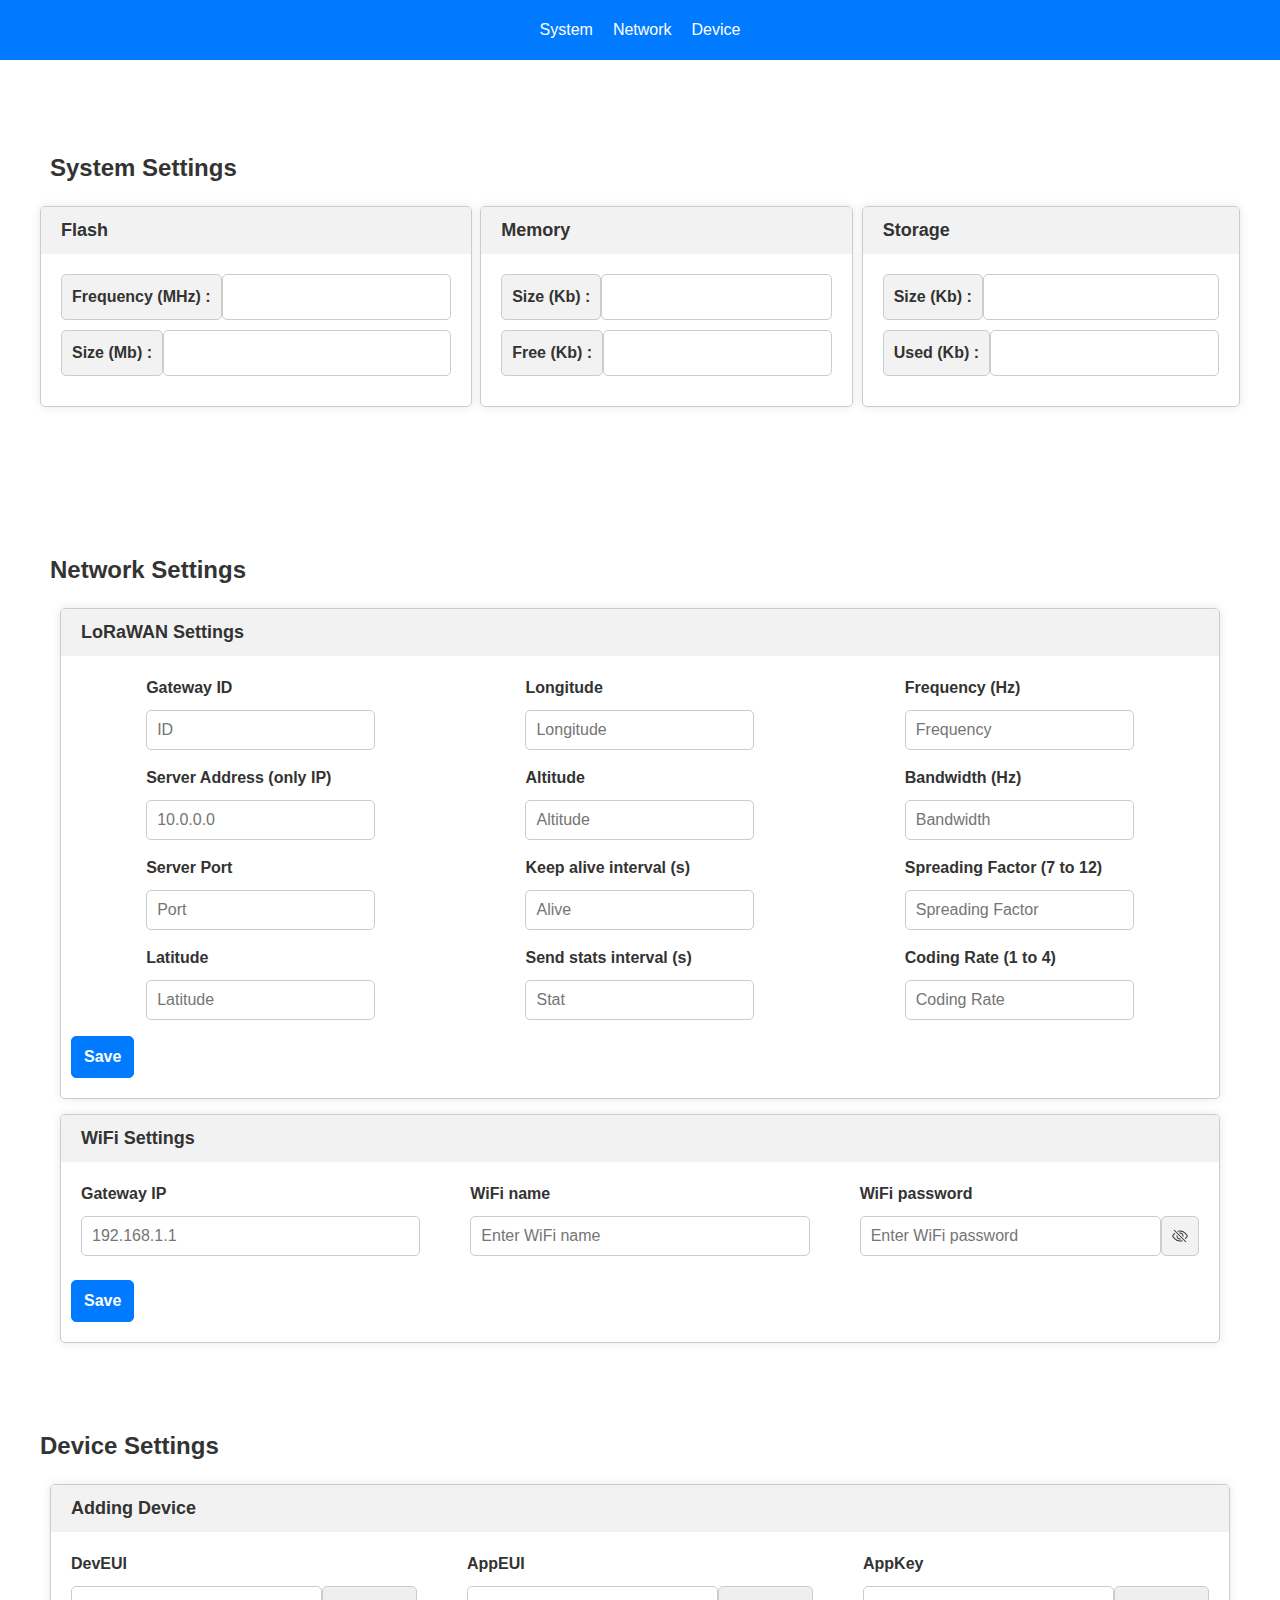
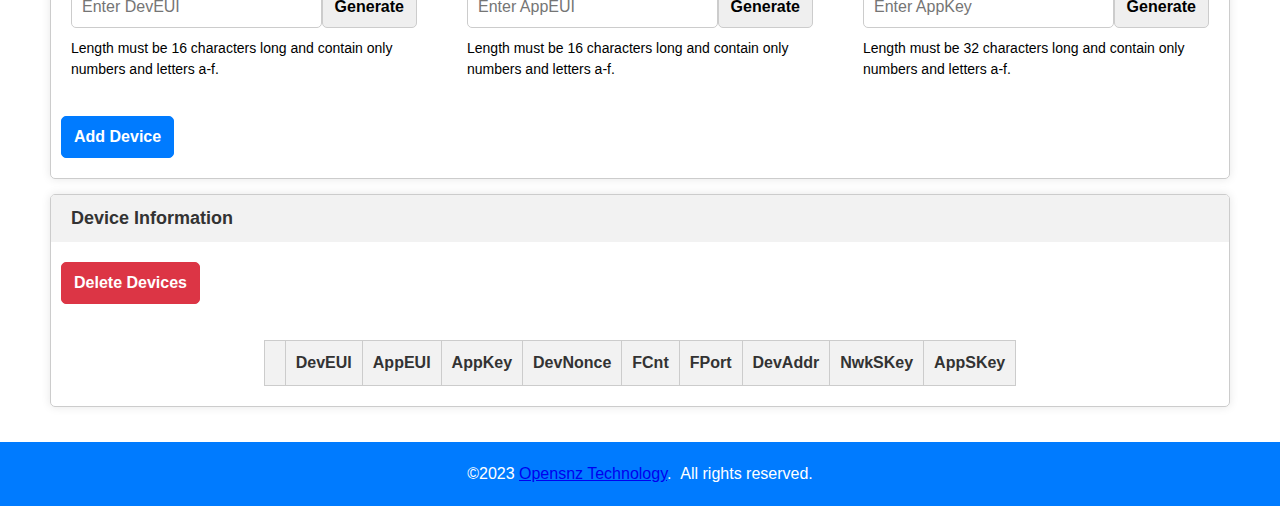
==== commit 64c489f7: "up" ====
--- a/data/index.html
+++ b/data/index.html
@@ -7,17 +7,6 @@
   <meta name="viewport" content="width=device-width, initial-scale=1.0">
   <link rel="stylesheet" href="style.css">
   <title>Gateway</title>
-  <style>
-    body {
-      padding-top: 70px;
-    }
-    section {
-      padding : 50px;
-    }
-    #pass::-ms-reveal{
-      display: none;
-    }
-  </style>
   <script type="text/javascript" src="script.js"></script>
 
 </head>
--- a/data/style.css
+++ b/data/style.css
@@ -7,20 +7,17 @@
     padding: 0;
     z-index: 9999;
   }
-  
   nav {
     display: flex;
     justify-content: center;
     align-items: center;
     height: 60px;
   }
-  
   .container-fluid {
     max-width: 1200px;
     width: 100%;
     margin: 0 auto;
   }
-  
   ul {
     display: flex;
     justify-content: center;
@@ -29,123 +26,90 @@
     margin: 0;
     padding: 0;
   }
-  
   li {
     margin: 0 10px;
   }
-
   nav a {
     text-decoration: none;
     
   }
-  
   nav button {
     border: none;
     background-color: transparent;
     color: white;
     font-size: 16px;
     cursor: pointer;
-  }
-  
+  }  
   #system {
     margin-top: 30px;
-  }
-  
+  }  
   h3 {
     font-size: 24px;
     font-weight: bold;
     margin-bottom: 20px;
   }
-
   #device {
     padding: 20px;
   }
-
   #device .form-text {
     color: black ;
     font-size: 14px;
     margin-top: 5px;
   }
-  
   #device #add {
     margin-top: 20px;
   }
-  
   #device #delete {
     margin-bottom: 20px;
   }
-
-  #device #device-table {
-    width: 100%;
-    border-collapse: collapse;
-    text-align: center;
-    margin-top: 20px;
-  }
-  
-  #device #device-table th,
-  #device #device-table td {
-    padding: 10px;
-    border: 1px solid #ccc;
-  }
-  
-  #device #device-table th {
-    background-color: #f2f2f2;
-    font-weight: bold;
-  }
-  
-  #device #device-table tbody tr:hover {
-    background-color: #f2f2f2;
-  }
   #network {
     margin-top: 30px;
   }
-
 * {
   box-sizing: border-box;
   margin: 0;
   padding: 0;
 }
-
+section {
+  padding : 50px;
+}
+#pass::-ms-reveal{
+  display: none;
+}
 body {
   font-family: Arial, sans-serif;
   font-size: 16px;
   line-height: 1.5;
   color: #333;
-}
-
+  padding-top: 70px;
+}
 .container {
   max-width: 1200px;
   margin: 0 auto;
   padding: 0 20px;
 }
-
 .row {
   display: flex;
   flex-wrap: wrap;
   justify-content: space-between;
   margin: 0 -10px;
 }
-
 .col-md-4 {
   flex: 0 0 calc(33.3333% - 20px);
   max-width: calc(33.3333% - 20px);
   padding: 0 10px;
 }
-
 .col-lg-12 {
   flex: 0 0 100%;
   max-width: 100%;
   padding: 0 10px;
 }
-
 .mb-3 {
   margin-bottom: 1rem;
 }
-
 .mb-4 {
   margin-bottom: 1.5rem;
 }
-
 .card {
   border: 1px solid #ccc;
   border-radius: 5px;
@@ -153,7 +117,6 @@
   overflow: hidden;
   margin-bottom: 15px;
 }
-
 .card-header {
   background-color: #f2f2f2;
   padding: 10px 20px;
@@ -161,17 +124,14 @@
   color: #333;
   font-size: 18px;
 }
-
 .card-body {
   padding: 20px;
 }
-
 .form-label {
   font-weight: bold;
   margin-bottom: 10px;
   display: block;
 }
-
 .form-control {
   display: block;
   width: 100%;
@@ -181,13 +141,11 @@
   border: 1px solid #ccc;
   margin-bottom: 10px;
 }
-
 .form-control:focus {
   outline: none;
   border-color: #007bff;
   box-shadow: 0 0 5px rgba(0,123,255,0.5);
 }
-
 .input-group {
   position: relative;
   display: flex;
@@ -196,14 +154,12 @@
   width: 100%;
   margin-bottom: 10px;
 }
-
 .input-group .form-control {
   position: relative;
   flex: 1 1 auto;
   width: 1%;
   margin-bottom: 0;
 }
-
 .input-group-text {
   display: flex;
   align-items: center;
@@ -216,20 +172,16 @@
   font-weight: bold;
   text-align: right;
 }
-
 .input-group-text:hover {
   background-color: #e6e6e6;
 }
-
 .input-group-text svg {
   width: 16px;
   height: 16px;
 }
-
 .input-group-text svg path {
   fill: currentColor;
 }
-
 .btn {
   display: inline-block;
   font-weight: bold;
@@ -244,44 +196,36 @@
   cursor: pointer;
   padding: 8px 12px;
 }
-
 .btn-primary {
   color: #fff;
   background-color: #007bff;
   border-color: #007bff;
 }
-
 .btn-primary:hover {
   background-color: #0069d9;
   border-color: #0062cc;
 }
-
 .btn-danger {
   color: #fff;
   background-color: #dc3545;
   border-color: #dc3545;
 }
-
 .btn-danger:hover {
   background-color: #c82333;
   border-color: #bd2130;
 }
-
 .table-wrapper {
   overflow-x: auto;
   margin: auto;
 }
-
 table {
   width: 100%;
   border-collapse: collapse;
   border-spacing: 0;
 }
-
 thead {
   background-color: #f2f2f2;
 }
-
 th,
 td {
   padding: 10px;
@@ -289,22 +233,18 @@
   vertical-align: middle;
   border: 1px solid #ccc;
 }
-
 th {
   font-weight: bold;
 }
-
 footer {
   background-color: #007bff;
   color: #fff;
   padding: 20px;
   text-align: center;
 }
-
 .footer-link {
   color: #fff;
 }
-
 @media (max-width: 991px) {
   .col-md-4 {
     flex: 0 0 calc(50% - 20px);
@@ -312,20 +252,17 @@
   
   }
 }
-
 @media (max-width: 767px) {
   .col-md-4 {
     flex: 0 0 100%;
     max-width: 100%;
   }
 }
-
 @media (max-width: 991.98px) {
   .col-lg-4 {
     flex-basis: calc(50% - 15px);
   }
 }
-
 @media (max-width: 767.98px) {
   .col-lg-4 {
     flex-basis: 100%;
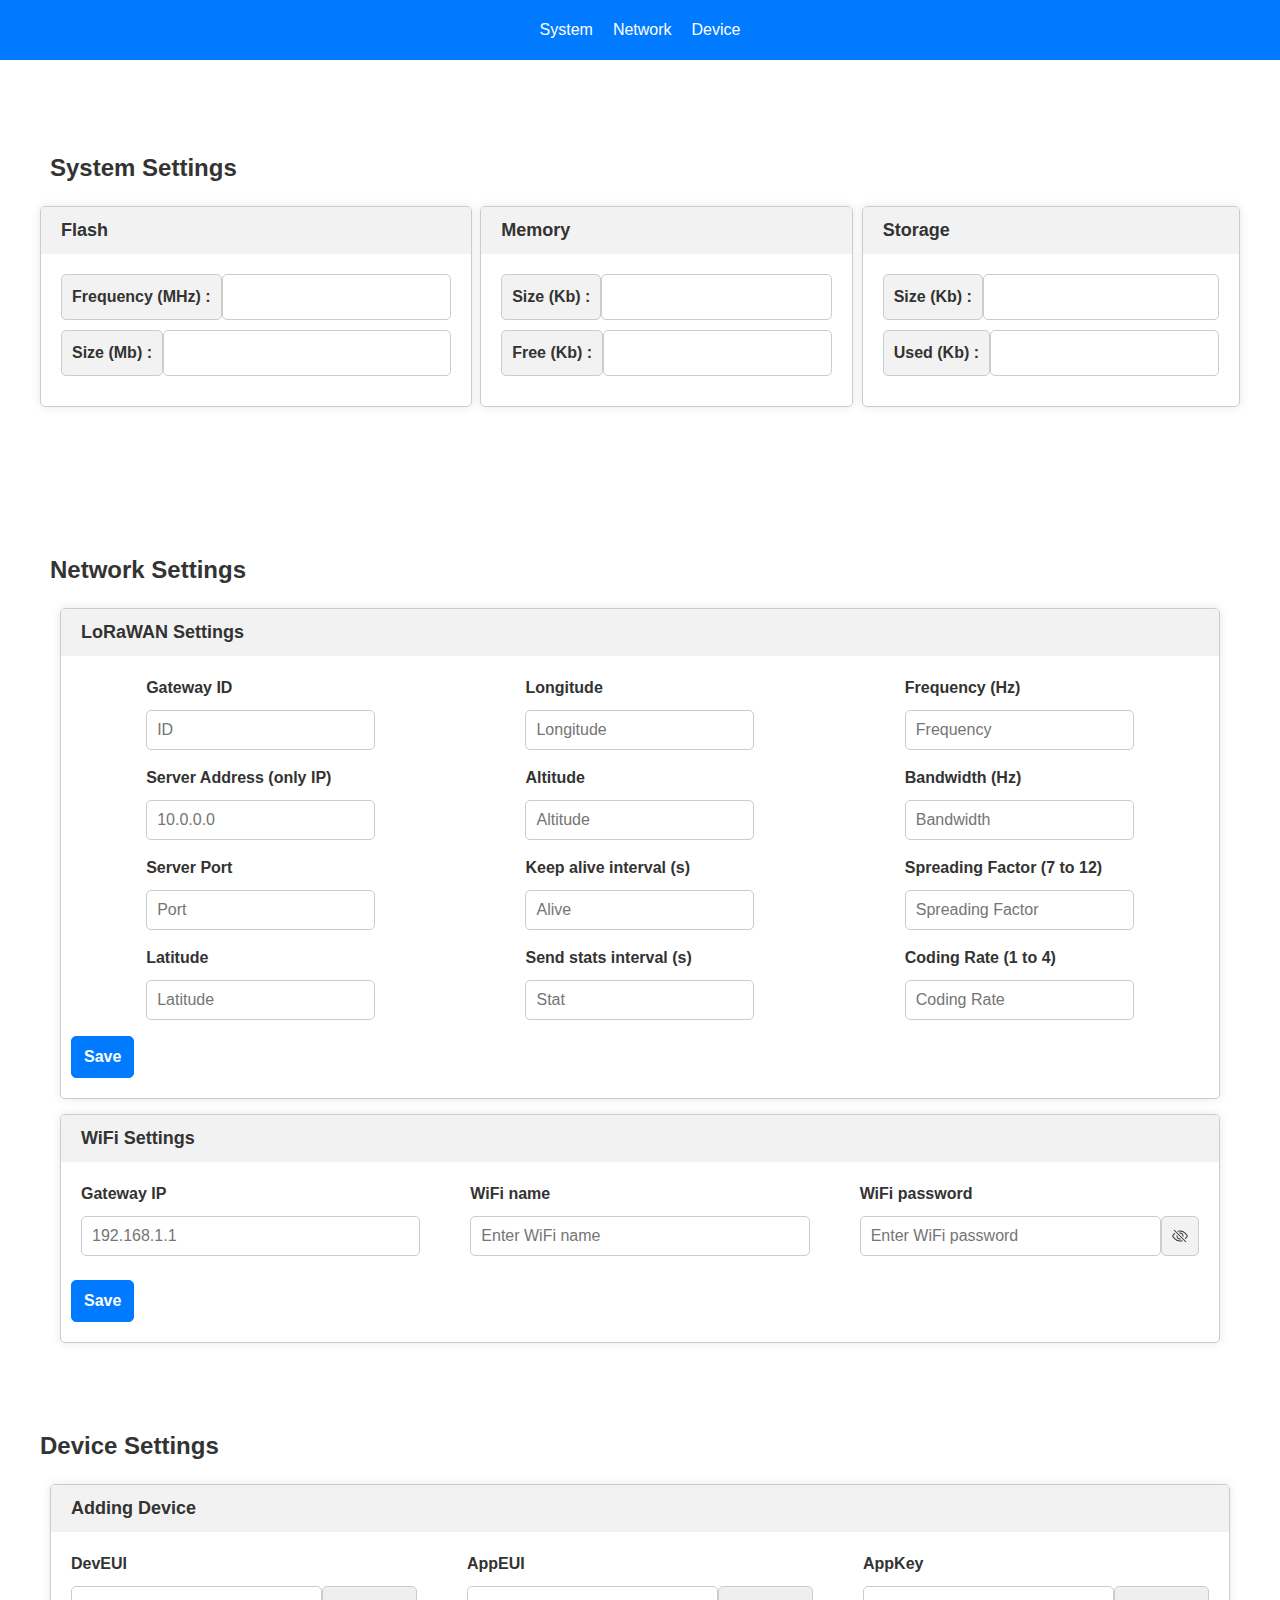
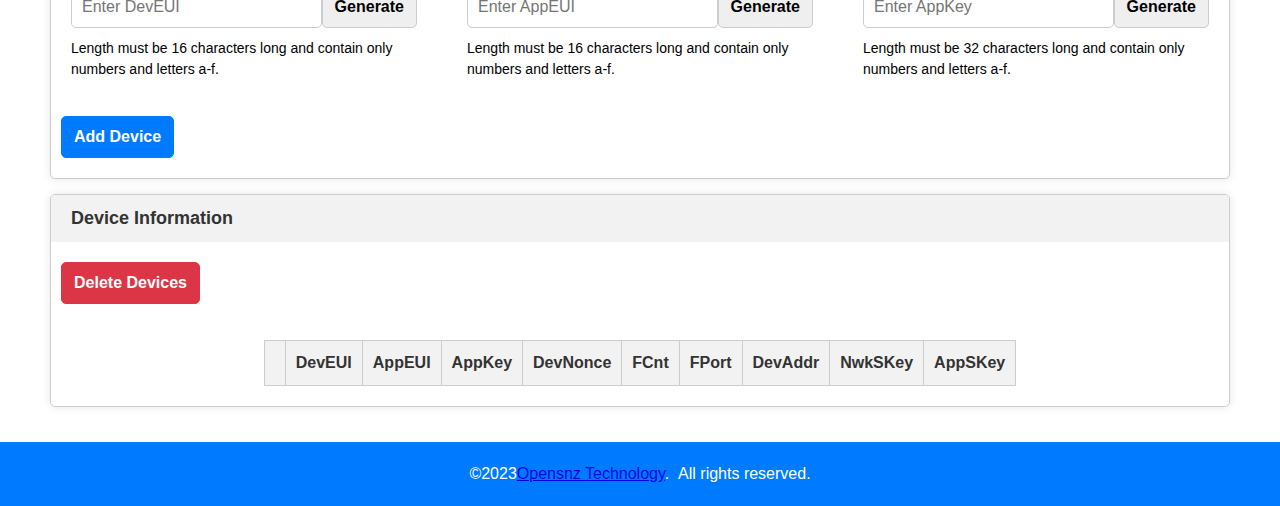
==== commit 3be564fc: "up" ====
--- a/data/index.html
+++ b/data/index.html
@@ -1,338 +1 @@
-<!DOCTYPE html>
-<html lang="en">
-
-<head>
-  <meta charset="UTF-8">
-  <meta http-equiv="X-UA-Compatible" content="IE=edge">
-  <meta name="viewport" content="width=device-width, initial-scale=1.0">
-  <link rel="stylesheet" href="style.css">
-  <title>Gateway</title>
-  <script type="text/javascript" src="script.js"></script>
-
-</head>
-<body>
-  <header>
-    <nav>
-      <div class="container-fluid">
-        <ul>
-          <li>
-            <a href="#system">
-              <button onclick="menuOnClick('#system')">System</button>
-            </a>
-          </li>
-          <li>
-            <a href="#network">
-              <button onclick="menuOnClick('#network')">Network</button>
-            </a>
-          </li>
-          <li>
-            <a href="#device">
-              <button onclick="menuOnClick('#device')">Device</button>
-            </a>
-          </li>
-        </ul>
-      </div>
-    </nav>
-  </header>
-  <main>
-    <section id="system">
-      <div class="container-fluid mt-3">
-        <h3>System Settings</h3>
-        <div class="row">
-          <div class="col-lg-4">
-            <div class="card mb-3">
-              <div class="card-header">
-                <b>Flash</b>
-              </div>
-              <div class="card-body">
-                <div class="container-sm">
-                  <div class="d-flex flex-column justify-content-center align-items-center">
-                    <div class="mt-5">
-                      <div class="input-group mb-3">
-                        <span class="input-group-text">Frequency (MHz) : </span>
-                        <input type="text" class="form-control" id="flash-freq" value="" readonly>
-                      </div>
-                      <div class="input-group mb-3">
-                        <span class="input-group-text">Size (Mb) : </span>
-                        <input type="text" class="form-control" id="flash-size" value="" readonly>
-                      </div>
-                    </div>
-                  </div>
-                </div>
-              </div>
-            </div>
-          </div>
-          <div class="col-lg-4">
-            <div class="card mb-3">
-              <div class="card-header">
-                <b>Memory</b>
-              </div>
-              <div class="card-body">
-                <div class="container-sm">
-                  <div class="d-flex flex-column justify-content-center align-items-center">
-                    <div class="mt-5">
-                      <div class="input-group mb-3">
-                        <span class="input-group-text">Size (Kb) : </span>
-                        <input type="text" class="form-control" id="heap-size" value="" readonly>
-                      </div>
-                      <div class="input-group mb-3">
-                        <span class="input-group-text">Free (Kb) : </span>
-                        <input type="text" class="form-control" id="heap-free" value="" readonly>
-                      </div>
-                    </div>
-                  </div>
-                </div>
-              </div>
-            </div>
-          </div>
-          <div class="col-lg-4">
-            <div class="card mb-3">
-              <div class="card-header">
-                <b>Storage</b>
-              </div>
-              <div class="card-body">
-                <div class="container-sm">
-                  <div class="d-flex flex-column justify-content-center align-items-center">
-                    <div class="mt-5">
-                      <div class="input-group mb-3">
-                        <span class="input-group-text">Size (Kb) : </span>
-                        <input type="text" class="form-control" id="disk-size" value="" readonly>
-                      </div>
-                      <div class="input-group mb-3">
-                        <span class="input-group-text">Used (Kb) : </span>
-                        <input type="text" class="form-control" id="disk-used" value="" readonly>
-                      </div>
-                    </div>
-                  </div>
-                </div>
-              </div>
-            </div>
-          </div>
-        </div>
-      </div>
-    </section>
-
-    <section id="network">
-      <div class="container-fluid mt-3">
-        <h3>Network Settings</h3>
-        <div class="col-lg-12">
-          <div class="card mb-3">
-            <div class="card-header"><b>LoRaWAN Settings</b></div>
-            <div class="card-body">
-              <div id="gateway-form">
-                <div class="row">
-                  <div class="col-sm-4">
-                    <div class="mb-3">
-                      <label for="id" class="form-label">Gateway ID</label>
-                      <input type="text" class="form-control" id="id" placeholder="ID">
-                    </div>
-                    <div class="mb-3">
-                      <label for="host" class="form-label">Server Address (only IP)</label>
-                      <input type="text" class="form-control" id="host" placeholder="10.0.0.0">
-                    </div>
-                    <div class="mb-3">
-                      <label for="port" class="form-label">Server Port</label>
-                      <input type="text" class="form-control" id="port" placeholder="Port">
-                    </div>
-                    <div class="mb-3">
-                      <label for="lat" class="form-label">Latitude</label>
-                      <input type="text" class="form-control" id="lat" placeholder="Latitude">
-                    </div>
-                  </div>
-                  <div class="col-sm-4">
-                    <div class="mb-3">
-                      <label for="lon" class="form-label">Longitude</label>
-                      <input type="text" class="form-control" id="lon" placeholder="Longitude">
-                    </div>
-                    <div class="mb-3">
-                      <label for="alt" class="form-label">Altitude</label>
-                      <input type="text" class="form-control" id="alt" placeholder="Altitude">
-                    </div>
-                    <div class="mb-3">
-                      <label for="alive" class="form-label">Keep alive interval (s)</label>
-                      <input type="text" class="form-control" id="alive" placeholder="Alive">
-                    </div>
-                    <div class="mb-3">
-                      <label for="stat" class="form-label">Send stats interval (s)</label>
-                      <input type="text" class="form-control" id="stat" placeholder="Stat">
-                    </div>
-                  </div>
-                  <div class="col-sm-4">
-                    <div class="mb-3">
-                      <label for="freq" class="form-label">Frequency (Hz)</label>
-                      <input type="text" class="form-control" id="freq" placeholder="Frequency">
-                    </div>
-                    <div class="mb-3">
-                      <label for="bw" class="form-label">Bandwidth (Hz)</label>
-                      <input type="text" class="form-control" id="bw" placeholder="Bandwidth">
-                    </div>
-                    <div class="mb-3">
-                      <label for="sf" class="form-label">Spreading Factor (7 to 12)</label>
-                      <input type="text" class="form-control" id="sf" placeholder="Spreading Factor">
-                    </div>
-                    <div class="mb-3">
-                      <label for="cr" class="form-label">Coding Rate (1 to 4)</label>
-                      <input type="text" class="form-control" id="cr" placeholder="Coding Rate">
-                    </div>
-                  </div>
-                </div>
-                <div class="row">
-                  <div class="col-md-12 text-end">
-                    <button id="savesettings" onclick="saveLoRaWANSettings()" class="btn btn-primary">Save</button>
-                  </div>
-                </div>
-              </div>
-            </div>
-          </div>
-        </div>
-        <div class="col-lg-12">
-          <div class="card mb-3">
-            <div class="card-header"><b>WiFi Settings</b></div>
-            <div class="card-body">
-              <div id="wifi-form">
-                <div class="row">
-                  <div class="col-md-4">
-                    <div class="mb-3">
-                      <label for="ip" class="form-label">Gateway IP</label>
-                      <div class="input-group border rounded">
-                        <input type="text" class="form-control border-0" id="ip" placeholder="192.168.1.1" name="ip" readonly>
-                      </div>
-                    </div>
-                  </div>
-                  <div class="col-md-4">
-                    <div class="mb-3">
-                      <label for="WiFiname" class="form-label">WiFi name</label>
-                      <div class="input-group border rounded">
-                        <input type="text" class="form-control border-0" id="ssid" placeholder="Enter WiFi name"
-                          name="WiFiname">
-                      </div>
-                    </div>
-                  </div>
-                  <div class="col-md-4">
-                    <div class="mb-4">
-                      <label for="WiFipassword" class="form-label">WiFi password</label>
-                      <div class="input-group border rounded">
-                        <input type="password" class="form-control border-0" id="pass"
-                          placeholder="Enter WiFi password" name="WiFipassword">
-                          <span class="input-group-text" style="cursor: pointer" onclick="toggleWiFiPassVisibility()">
-                              <svg id="svg" width="16" height="16" fill="currentColor" class="bi bi-eye" viewBox="0 0 16 16">
-                                <path d="M13.359 11.238C15.06 9.72 16 8 16 8s-3-5.5-8-5.5a7.028 7.028 0 0 0-2.79.588l.77.771A5.944 5.944 0 0 1 8 3.5c2.12 0 3.879 1.168 5.168 2.457A13.134 13.134 0 0 1 14.828 8c-.058.087-.122.183-.195.288-.335.48-.83 1.12-1.465 1.755-.165.165-.337.328-.517.486l.708.709z"/>
-                                <path d="M11.297 9.176a3.5 3.5 0 0 0-4.474-4.474l.823.823a2.5 2.5 0 0 1 2.829 2.829l.822.822zm-2.943 1.299.822.822a3.5 3.5 0 0 1-4.474-4.474l.823.823a2.5 2.5 0 0 0 2.829 2.829z"/>
-                                <path d="M3.35 5.47c-.18.16-.353.322-.518.487A13.134 13.134 0 0 0 1.172 8l.195.288c.335.48.83 1.12 1.465 1.755C4.121 11.332 5.881 12.5 8 12.5c.716 0 1.39-.133 2.02-.36l.77.772A7.029 7.029 0 0 1 8 13.5C3 13.5 0 8 0 8s.939-1.721 2.641-3.238l.708.709zm10.296 8.884-12-12 .708-.708 12 12-.708.708z"/>
-                              </svg>
-                          </span>
-                      </div>
-                    </div>
-                  </div>
-                </div>
-                <div class="row">
-                  <div class="col-md-12 text-end">
-                    <button id="savewifi" onclick="saveWiFiSettings()" class="btn btn-primary">Save</button>
-                  </div>
-                </div>
-              </div>
-            </div>
-          </div>
-        </div>
-      </div> 
-    </section>
-
-    <section id="device">
-      <div class="container-fluid mt-3">
-        <h3>Device Settings</h3>
-        <div class="col-lg-12">
-          <div class="card mb-3">
-            <div class="card-header"><b>Adding Device</b></div>
-            <div class="card-body">
-              <div class="row">
-                <div class="col-md-4">
-                  <div class="mb-3">
-                    <label for="DevEUI" class="form-label">DevEUI</label>
-                    <div class="input-group border rounded">
-                      <input type="text" class="form-control border-0" id="DevEUI" placeholder="Enter DevEUI"
-                        name="DevEUI" aria-describedby="DevEUIError">
-                      <button type="button" class="btn btn-light border-0"
-                        onclick="generateRandomString('DevEUI',16)">Generate</button>
-                    </div>
-                    <div class="form-text" id="DevEUIError">Length must be 16 characters long and contain only numbers and letters a-f.</div>
-                  </div>
-                </div>
-                <div class="col-md-4">
-                  <div class="mb-3">
-                    <label for="AppEUI" class="form-label">AppEUI</label>
-                    <div class="input-group border rounded">
-                      <input type="text" class="form-control border-0" id="AppEUI" placeholder="Enter AppEUI"
-                        name="AppEUI" aria-describedby="AppEUIError">
-                      <button type="button" class="btn btn-light border-0"
-                        onclick="generateRandomString('AppEUI',16)">Generate</button>
-                    </div>
-                    <div class="form-text" id="AppEUIError">Length must be 16 characters long and contain only numbers and letters a-f.</div>
-                  </div>
-                </div>
-                <div class="col-md-4">
-                  <div class="mb-3">
-                    <label for="AppKey" class="form-label">AppKey</label>
-                    <div class="input-group border rounded">
-                      <input type="text" class="form-control border-0" id="AppKey" placeholder="Enter AppKey"
-                        name="AppKey" aria-describedby="AppKeyError">
-                      <button type="button" class="btn btn-light border-0"
-                        onclick="generateRandomString('AppKey',32)">Generate</button>
-                    </div>
-                    <div class="form-text" id="AppKeyError">Length must be 32 characters long and contain only numbers and letters a-f.</div>
-                  </div>
-                </div>
-              </div>
-              <div class="row">
-                <div class="col-md-12 text-end">
-                  <button id="add" onclick="addDevice()" class="btn btn-primary">Add Device</button>
-                </div>
-              </div>
-            </div>
-          </div>
-        </div>
-        <div class="col-lg-12">
-          <div class="card mb-3">
-            <div class="card-header"><b>Device Information</b></div>
-            <div class="card-body">
-              <div class="row">
-                <div class="col-md-12 text-end mb-3">
-                  <button id="delete" class="btn btn-danger">Delete Devices</button>
-                </div>
-              </div>
-              <div class="row">
-                <div class="table-wrapper">
-                  <table id="device-table">
-                    <thead>
-                      <tr>
-                        <th></th>
-                        <th>DevEUI</th>
-                        <th>AppEUI</th>
-                        <th>AppKey</th>
-                        <th>DevNonce</th>
-                        <th>FCnt</th>
-                        <th>FPort</th>
-                        <th>DevAddr</th>
-                        <th>NwkSKey</th>
-                        <th>AppSKey</th>
-                      </tr>
-                    </thead>
-                    <tbody>
-                    </tbody>
-                  </table>
-                </div>
-              </div>
-            </div>
-          </div>
-        </div>
-      </div>
-    </section>
-  </main>
-  <footer>
-    <div class="container">
-          <p class="mb-0">&copy;2023 <a href="https://www.opensnz-technology.com" class="text-white"
-              target="_blank"> Opensnz Technology</a>.&nbsp;&nbsp;All rights reserved.</p>
-    </div>
-  </footer>
-</body>
-
-</html>+<!DOCTYPE html><html lang="en"><head><meta charset="UTF-8"><meta http-equiv="X-UA-Compatible" content="IE=edge"><meta name="viewport" content="width=device-width,initial-scale=1"><link rel="stylesheet" href="style.css"><title>Gateway</title><script type="text/javascript" src="script.js"></script></head><body><header><nav><div class="container-fluid"><ul><li><a href="#system"><button onclick='menuOnClick("#system")'>System</button></a></li><li><a href="#network"><button onclick='menuOnClick("#network")'>Network</button></a></li><li><a href="#device"><button onclick='menuOnClick("#device")'>Device</button></a></li></ul></div></nav></header><main><section id="system"><div class="container-fluid mt-3"><h3>System Settings</h3><div class="row"><div class="col-lg-4"><div class="card mb-3"><div class="card-header"><b>Flash</b></div><div class="card-body"><div class="container-sm"><div class="d-flex flex-column justify-content-center align-items-center"><div class="mt-5"><div class="input-group mb-3"><span class="input-group-text">Frequency (MHz) :</span><input type="text" class="form-control" id="flash-freq" value="" readonly="readonly"></div><div class="input-group mb-3"><span class="input-group-text">Size (Mb) :</span><input type="text" class="form-control" id="flash-size" value="" readonly="readonly"></div></div></div></div></div></div></div><div class="col-lg-4"><div class="card mb-3"><div class="card-header"><b>Memory</b></div><div class="card-body"><div class="container-sm"><div class="d-flex flex-column justify-content-center align-items-center"><div class="mt-5"><div class="input-group mb-3"><span class="input-group-text">Size (Kb) :</span><input type="text" class="form-control" id="heap-size" value="" readonly="readonly"></div><div class="input-group mb-3"><span class="input-group-text">Free (Kb) :</span><input type="text" class="form-control" id="heap-free" value="" readonly="readonly"></div></div></div></div></div></div></div><div class="col-lg-4"><div class="card mb-3"><div class="card-header"><b>Storage</b></div><div class="card-body"><div class="container-sm"><div class="d-flex flex-column justify-content-center align-items-center"><div class="mt-5"><div class="input-group mb-3"><span class="input-group-text">Size (Kb) :</span><input type="text" class="form-control" id="disk-size" value="" readonly="readonly"></div><div class="input-group mb-3"><span class="input-group-text">Used (Kb) :</span><input type="text" class="form-control" id="disk-used" value="" readonly="readonly"></div></div></div></div></div></div></div></div></div></section><section id="network"><div class="container-fluid mt-3"><h3>Network Settings</h3><div class="col-lg-12"><div class="card mb-3"><div class="card-header"><b>LoRaWAN Settings</b></div><div class="card-body"><div id="gateway-form"><div class="row"><div class="col-sm-4"><div class="mb-3"><label for="id" class="form-label">Gateway ID</label><input type="text" class="form-control" id="id" placeholder="ID"></div><div class="mb-3"><label for="host" class="form-label">Server Address (only IP)</label><input type="text" class="form-control" id="host" placeholder="10.0.0.0"></div><div class="mb-3"><label for="port" class="form-label">Server Port</label><input type="text" class="form-control" id="port" placeholder="Port"></div><div class="mb-3"><label for="lat" class="form-label">Latitude</label><input type="text" class="form-control" id="lat" placeholder="Latitude"></div></div><div class="col-sm-4"><div class="mb-3"><label for="lon" class="form-label">Longitude</label><input type="text" class="form-control" id="lon" placeholder="Longitude"></div><div class="mb-3"><label for="alt" class="form-label">Altitude</label><input type="text" class="form-control" id="alt" placeholder="Altitude"></div><div class="mb-3"><label for="alive" class="form-label">Keep alive interval (s)</label><input type="text" class="form-control" id="alive" placeholder="Alive"></div><div class="mb-3"><label for="stat" class="form-label">Send stats interval (s)</label><input type="text" class="form-control" id="stat" placeholder="Stat"></div></div><div class="col-sm-4"><div class="mb-3"><label for="freq" class="form-label">Frequency (Hz)</label><input type="text" class="form-control" id="freq" placeholder="Frequency"></div><div class="mb-3"><label for="bw" class="form-label">Bandwidth (Hz)</label><input type="text" class="form-control" id="bw" placeholder="Bandwidth"></div><div class="mb-3"><label for="sf" class="form-label">Spreading Factor (7 to 12)</label><input type="text" class="form-control" id="sf" placeholder="Spreading Factor"></div><div class="mb-3"><label for="cr" class="form-label">Coding Rate (1 to 4)</label><input type="text" class="form-control" id="cr" placeholder="Coding Rate"></div></div></div><div class="row"><div class="col-md-12 text-end"><button id="savesettings" onclick="saveLoRaWANSettings()" class="btn btn-primary">Save</button></div></div></div></div></div></div><div class="col-lg-12"><div class="card mb-3"><div class="card-header"><b>WiFi Settings</b></div><div class="card-body"><div id="wifi-form"><div class="row"><div class="col-md-4"><div class="mb-3"><label for="ip" class="form-label">Gateway IP</label><div class="input-group border rounded"><input type="text" class="form-control border-0" id="ip" placeholder="192.168.1.1" name="ip" readonly="readonly"></div></div></div><div class="col-md-4"><div class="mb-3"><label for="WiFiname" class="form-label">WiFi name</label><div class="input-group border rounded"><input type="text" class="form-control border-0" id="ssid" placeholder="Enter WiFi name" name="WiFiname"></div></div></div><div class="col-md-4"><div class="mb-4"><label for="WiFipassword" class="form-label">WiFi password</label><div class="input-group border rounded"><input type="password" class="form-control border-0" id="pass" placeholder="Enter WiFi password" name="WiFipassword"><span class="input-group-text" style="cursor:pointer" onclick="toggleWiFiPassVisibility()"><svg id="svg" width="16" height="16" fill="currentColor" class="bi bi-eye" viewBox="0 0 16 16"><path d="M13.359 11.238C15.06 9.72 16 8 16 8s-3-5.5-8-5.5a7.028 7.028 0 0 0-2.79.588l.77.771A5.944 5.944 0 0 1 8 3.5c2.12 0 3.879 1.168 5.168 2.457A13.134 13.134 0 0 1 14.828 8c-.058.087-.122.183-.195.288-.335.48-.83 1.12-1.465 1.755-.165.165-.337.328-.517.486l.708.709z"/><path d="M11.297 9.176a3.5 3.5 0 0 0-4.474-4.474l.823.823a2.5 2.5 0 0 1 2.829 2.829l.822.822zm-2.943 1.299.822.822a3.5 3.5 0 0 1-4.474-4.474l.823.823a2.5 2.5 0 0 0 2.829 2.829z"/><path d="M3.35 5.47c-.18.16-.353.322-.518.487A13.134 13.134 0 0 0 1.172 8l.195.288c.335.48.83 1.12 1.465 1.755C4.121 11.332 5.881 12.5 8 12.5c.716 0 1.39-.133 2.02-.36l.77.772A7.029 7.029 0 0 1 8 13.5C3 13.5 0 8 0 8s.939-1.721 2.641-3.238l.708.709zm10.296 8.884-12-12 .708-.708 12 12-.708.708z"/></svg></span></div></div></div></div><div class="row"><div class="col-md-12 text-end"><button id="savewifi" onclick="saveWiFiSettings()" class="btn btn-primary">Save</button></div></div></div></div></div></div></div></section><section id="device"><div class="container-fluid mt-3"><h3>Device Settings</h3><div class="col-lg-12"><div class="card mb-3"><div class="card-header"><b>Adding Device</b></div><div class="card-body"><div class="row"><div class="col-md-4"><div class="mb-3"><label for="DevEUI" class="form-label">DevEUI</label><div class="input-group border rounded"><input type="text" class="form-control border-0" id="DevEUI" placeholder="Enter DevEUI" name="DevEUI" aria-describedby="DevEUIError"><button type="button" class="btn btn-light border-0" onclick='generateRandomString("DevEUI",16)'>Generate</button></div><div class="form-text" id="DevEUIError">Length must be 16 characters long and contain only numbers and letters a-f.</div></div></div><div class="col-md-4"><div class="mb-3"><label for="AppEUI" class="form-label">AppEUI</label><div class="input-group border rounded"><input type="text" class="form-control border-0" id="AppEUI" placeholder="Enter AppEUI" name="AppEUI" aria-describedby="AppEUIError"><button type="button" class="btn btn-light border-0" onclick='generateRandomString("AppEUI",16)'>Generate</button></div><div class="form-text" id="AppEUIError">Length must be 16 characters long and contain only numbers and letters a-f.</div></div></div><div class="col-md-4"><div class="mb-3"><label for="AppKey" class="form-label">AppKey</label><div class="input-group border rounded"><input type="text" class="form-control border-0" id="AppKey" placeholder="Enter AppKey" name="AppKey" aria-describedby="AppKeyError"><button type="button" class="btn btn-light border-0" onclick='generateRandomString("AppKey",32)'>Generate</button></div><div class="form-text" id="AppKeyError">Length must be 32 characters long and contain only numbers and letters a-f.</div></div></div></div><div class="row"><div class="col-md-12 text-end"><button id="add" onclick="addDevice()" class="btn btn-primary">Add Device</button></div></div></div></div></div><div class="col-lg-12"><div class="card mb-3"><div class="card-header"><b>Device Information</b></div><div class="card-body"><div class="row"><div class="col-md-12 text-end mb-3"><button id="delete" class="btn btn-danger">Delete Devices</button></div></div><div class="row"><div class="table-wrapper"><table id="device-table"><thead><tr><th></th><th>DevEUI</th><th>AppEUI</th><th>AppKey</th><th>DevNonce</th><th>FCnt</th><th>FPort</th><th>DevAddr</th><th>NwkSKey</th><th>AppSKey</th></tr></thead><tbody></tbody></table></div></div></div></div></div></div></section></main><footer><div class="container"><p class="mb-0">&copy;2023<a href="https://www.opensnz-technology.com" class="text-white" target="_blank">Opensnz Technology</a>.&nbsp;&nbsp;All rights reserved.</p></div></footer></body></html>--- a/data/style.css
+++ b/data/style.css
@@ -1,273 +1 @@
-header {
-    position: fixed;
-    top: 0;
-    left: 0;
-    right: 0;
-    background-color: #007bff;
-    padding: 0;
-    z-index: 9999;
-  }
-  nav {
-    display: flex;
-    justify-content: center;
-    align-items: center;
-    height: 60px;
-  }
-  .container-fluid {
-    max-width: 1200px;
-    width: 100%;
-    margin: 0 auto;
-  }
-  ul {
-    display: flex;
-    justify-content: center;
-    align-items: center;
-    list-style: none;
-    margin: 0;
-    padding: 0;
-  }
-  li {
-    margin: 0 10px;
-  }
-  nav a {
-    text-decoration: none;
-    
-  }
-  nav button {
-    border: none;
-    background-color: transparent;
-    color: white;
-    font-size: 16px;
-    cursor: pointer;
-  }  
-  #system {
-    margin-top: 30px;
-  }  
-  h3 {
-    font-size: 24px;
-    font-weight: bold;
-    margin-bottom: 20px;
-  }
-  #device {
-    padding: 20px;
-  }
-  #device .form-text {
-    color: black ;
-    font-size: 14px;
-    margin-top: 5px;
-  }
-  #device #add {
-    margin-top: 20px;
-  }
-  #device #delete {
-    margin-bottom: 20px;
-  }
-  #network {
-    margin-top: 30px;
-  }
-* {
-  box-sizing: border-box;
-  margin: 0;
-  padding: 0;
-}
-section {
-  padding : 50px;
-}
-#pass::-ms-reveal{
-  display: none;
-}
-body {
-  font-family: Arial, sans-serif;
-  font-size: 16px;
-  line-height: 1.5;
-  color: #333;
-  padding-top: 70px;
-}
-.container {
-  max-width: 1200px;
-  margin: 0 auto;
-  padding: 0 20px;
-}
-.row {
-  display: flex;
-  flex-wrap: wrap;
-  justify-content: space-between;
-  margin: 0 -10px;
-}
-.col-md-4 {
-  flex: 0 0 calc(33.3333% - 20px);
-  max-width: calc(33.3333% - 20px);
-  padding: 0 10px;
-}
-.col-lg-12 {
-  flex: 0 0 100%;
-  max-width: 100%;
-  padding: 0 10px;
-}
-.mb-3 {
-  margin-bottom: 1rem;
-}
-.mb-4 {
-  margin-bottom: 1.5rem;
-}
-.card {
-  border: 1px solid #ccc;
-  border-radius: 5px;
-  box-shadow: 0 0 10px rgba(0,0,0,0.1);
-  overflow: hidden;
-  margin-bottom: 15px;
-}
-.card-header {
-  background-color: #f2f2f2;
-  padding: 10px 20px;
-  font-weight: bold;
-  color: #333;
-  font-size: 18px;
-}
-.card-body {
-  padding: 20px;
-}
-.form-label {
-  font-weight: bold;
-  margin-bottom: 10px;
-  display: block;
-}
-.form-control {
-  display: block;
-  width: 100%;
-  padding: 10px;
-  font-size: 16px;
-  border-radius: 5px;
-  border: 1px solid #ccc;
-  margin-bottom: 10px;
-}
-.form-control:focus {
-  outline: none;
-  border-color: #007bff;
-  box-shadow: 0 0 5px rgba(0,123,255,0.5);
-}
-.input-group {
-  position: relative;
-  display: flex;
-  flex-wrap: wrap;
-  align-items: stretch;
-  width: 100%;
-  margin-bottom: 10px;
-}
-.input-group .form-control {
-  position: relative;
-  flex: 1 1 auto;
-  width: 1%;
-  margin-bottom: 0;
-}
-.input-group-text {
-  display: flex;
-  align-items: center;
-  padding: 10px;
-  background-color: #f2f2f2;
-  border-radius: 5px;
-  border: 1px solid #ccc;
-  cursor: pointer;
-  font-size: 16px;
-  font-weight: bold;
-  text-align: right;
-}
-.input-group-text:hover {
-  background-color: #e6e6e6;
-}
-.input-group-text svg {
-  width: 16px;
-  height: 16px;
-}
-.input-group-text svg path {
-  fill: currentColor;
-}
-.btn {
-  display: inline-block;
-  font-weight: bold;
-  text-align: right;
-  vertical-align: middle;
-  user-select: none;
-  border: 1px solid #ccc;
-  font-size: 16px;
-  line-height: 1.5;
-  border-radius: 5px;
-  transition: all 0.3s ease-in-out;
-  cursor: pointer;
-  padding: 8px 12px;
-}
-.btn-primary {
-  color: #fff;
-  background-color: #007bff;
-  border-color: #007bff;
-}
-.btn-primary:hover {
-  background-color: #0069d9;
-  border-color: #0062cc;
-}
-.btn-danger {
-  color: #fff;
-  background-color: #dc3545;
-  border-color: #dc3545;
-}
-.btn-danger:hover {
-  background-color: #c82333;
-  border-color: #bd2130;
-}
-.table-wrapper {
-  overflow-x: auto;
-  margin: auto;
-}
-table {
-  width: 100%;
-  border-collapse: collapse;
-  border-spacing: 0;
-}
-thead {
-  background-color: #f2f2f2;
-}
-th,
-td {
-  padding: 10px;
-  text-align: left;
-  vertical-align: middle;
-  border: 1px solid #ccc;
-}
-th {
-  font-weight: bold;
-}
-footer {
-  background-color: #007bff;
-  color: #fff;
-  padding: 20px;
-  text-align: center;
-}
-.footer-link {
-  color: #fff;
-}
-@media (max-width: 991px) {
-  .col-md-4 {
-    flex: 0 0 calc(50% - 20px);
-    max-width: calc(50% - 20px);
-  
-  }
-}
-@media (max-width: 767px) {
-  .col-md-4 {
-    flex: 0 0 100%;
-    max-width: 100%;
-  }
-}
-@media (max-width: 991.98px) {
-  .col-lg-4 {
-    flex-basis: calc(50% - 15px);
-  }
-}
-@media (max-width: 767.98px) {
-  .col-lg-4 {
-    flex-basis: 100%;
-  }
-}
-.col-sm-4 {
-  margin: auto;
-}+header { position: fixed; top: 0; left: 0; right: 0; background-color: #007bff; padding: 0; z-index: 9999; } nav { display: flex; justify-content: center; align-items: center; height: 60px; } .container-fluid { max-width: 1200px; width: 100%; margin: 0 auto; } ul { display: flex; justify-content: center; align-items: center; list-style: none; margin: 0; padding: 0; } li { margin: 0 10px; } nav a { text-decoration: none; } nav button { border: none; background-color: transparent; color: white; font-size: 16px; cursor: pointer; } #system { margin-top: 30px; } h3 { font-size: 24px; font-weight: bold; margin-bottom: 20px; } #device { padding: 20px; } #device .form-text { color: black ; font-size: 14px; margin-top: 5px; } #device #add { margin-top: 20px; } #device #delete { margin-bottom: 20px; } #network { margin-top: 30px; } * { box-sizing: border-box; margin: 0; padding: 0; } section { padding : 50px; } #pass::-ms-reveal{ display: none; } body { font-family: Arial, sans-serif; font-size: 16px; line-height: 1.5; color: #333; padding-top: 70px; } .container { max-width: 1200px; margin: 0 auto; padding: 0 20px; } .row { display: flex; flex-wrap: wrap; justify-content: space-between; margin: 0 -10px; } .col-md-4 { flex: 0 0 calc(33.3333% - 20px); max-width: calc(33.3333% - 20px); padding: 0 10px; } .col-lg-12 { flex: 0 0 100%; max-width: 100%; padding: 0 10px; } .mb-3 { margin-bottom: 1rem; } .mb-4 { margin-bottom: 1.5rem; } .card { border: 1px solid #ccc; border-radius: 5px; box-shadow: 0 0 10px rgba(0,0,0,0.1); overflow: hidden; margin-bottom: 15px; } .card-header { background-color: #f2f2f2; padding: 10px 20px; font-weight: bold; color: #333; font-size: 18px; } .card-body { padding: 20px; } .form-label { font-weight: bold; margin-bottom: 10px; display: block; } .form-control { display: block; width: 100%; padding: 10px; font-size: 16px; border-radius: 5px; border: 1px solid #ccc; margin-bottom: 10px; } .form-control:focus { outline: none; border-color: #007bff; box-shadow: 0 0 5px rgba(0,123,255,0.5); } .input-group { position: relative; display: flex; flex-wrap: wrap; align-items: stretch; width: 100%; margin-bottom: 10px; } .input-group .form-control { position: relative; flex: 1 1 auto; width: 1%; margin-bottom: 0; } .input-group-text { display: flex; align-items: center; padding: 10px; background-color: #f2f2f2; border-radius: 5px; border: 1px solid #ccc; cursor: pointer; font-size: 16px; font-weight: bold; text-align: right; } .input-group-text:hover { background-color: #e6e6e6; } .input-group-text svg { width: 16px; height: 16px; } .input-group-text svg path { fill: currentColor; } .btn { display: inline-block; font-weight: bold; text-align: right; vertical-align: middle; user-select: none; border: 1px solid #ccc; font-size: 16px; line-height: 1.5; border-radius: 5px; transition: all 0.3s ease-in-out; cursor: pointer; padding: 8px 12px; } .btn-primary { color: #fff; background-color: #007bff; border-color: #007bff; } .btn-primary:hover { background-color: #0069d9; border-color: #0062cc; } .btn-danger { color: #fff; background-color: #dc3545; border-color: #dc3545; } .btn-danger:hover { background-color: #c82333; border-color: #bd2130; } .table-wrapper { overflow-x: auto; margin: auto; } table { width: 100%; border-collapse: collapse; border-spacing: 0; } thead { background-color: #f2f2f2; } th, td { padding: 10px; text-align: left; vertical-align: middle; border: 1px solid #ccc; } th { font-weight: bold; } footer { background-color: #007bff; color: #fff; padding: 20px; text-align: center; } .footer-link { color: #fff; } @media (max-width: 991px) { .col-md-4 { flex: 0 0 calc(50% - 20px); max-width: calc(50% - 20px); } } @media (max-width: 767px) { .col-md-4 { flex: 0 0 100%; max-width: 100%; } } @media (max-width: 991.98px) { .col-lg-4 { flex-basis: calc(50% - 15px); } } @media (max-width: 767.98px) { .col-lg-4 { flex-basis: 100%; } } .col-sm-4 { margin: auto; }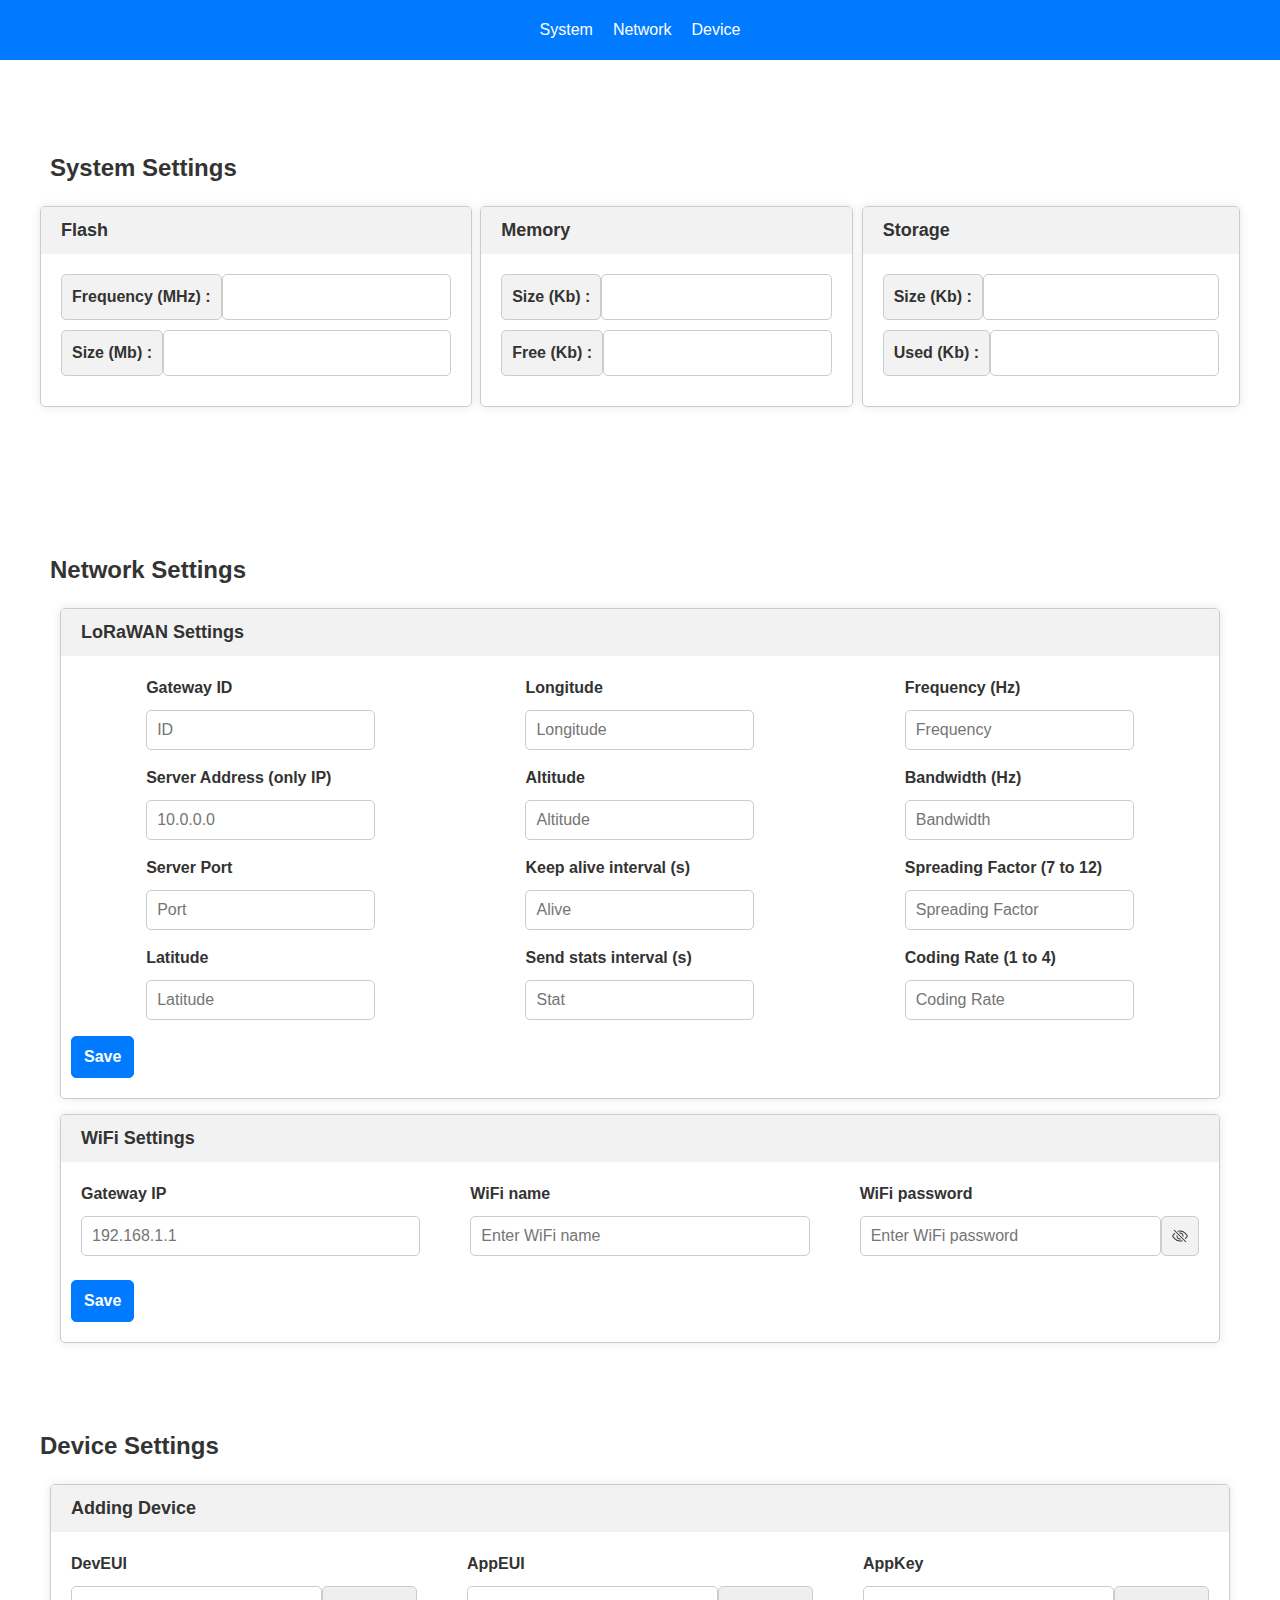
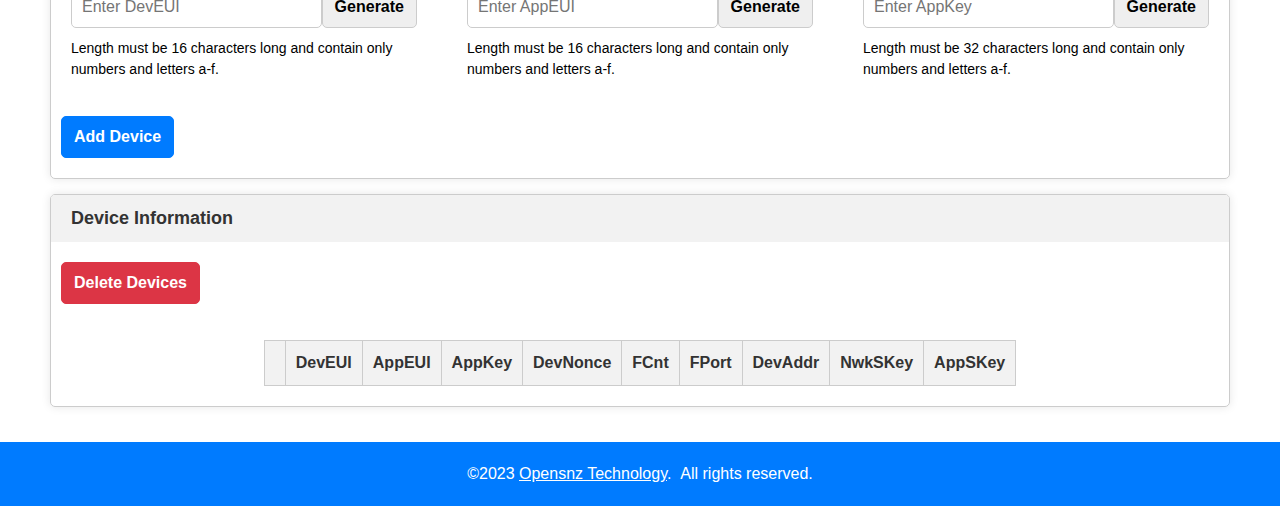
==== commit 41c725cb: "update" ====
--- a/data/index.html
+++ b/data/index.html
@@ -1 +1 @@
-<!DOCTYPE html><html lang="en"><head><meta charset="UTF-8"><meta http-equiv="X-UA-Compatible" content="IE=edge"><meta name="viewport" content="width=device-width,initial-scale=1"><link rel="stylesheet" href="style.css"><title>Gateway</title><script type="text/javascript" src="script.js"></script></head><body><header><nav><div class="container-fluid"><ul><li><a href="#system"><button onclick='menuOnClick("#system")'>System</button></a></li><li><a href="#network"><button onclick='menuOnClick("#network")'>Network</button></a></li><li><a href="#device"><button onclick='menuOnClick("#device")'>Device</button></a></li></ul></div></nav></header><main><section id="system"><div class="container-fluid mt-3"><h3>System Settings</h3><div class="row"><div class="col-lg-4"><div class="card mb-3"><div class="card-header"><b>Flash</b></div><div class="card-body"><div class="container-sm"><div class="d-flex flex-column justify-content-center align-items-center"><div class="mt-5"><div class="input-group mb-3"><span class="input-group-text">Frequency (MHz) :</span><input type="text" class="form-control" id="flash-freq" value="" readonly="readonly"></div><div class="input-group mb-3"><span class="input-group-text">Size (Mb) :</span><input type="text" class="form-control" id="flash-size" value="" readonly="readonly"></div></div></div></div></div></div></div><div class="col-lg-4"><div class="card mb-3"><div class="card-header"><b>Memory</b></div><div class="card-body"><div class="container-sm"><div class="d-flex flex-column justify-content-center align-items-center"><div class="mt-5"><div class="input-group mb-3"><span class="input-group-text">Size (Kb) :</span><input type="text" class="form-control" id="heap-size" value="" readonly="readonly"></div><div class="input-group mb-3"><span class="input-group-text">Free (Kb) :</span><input type="text" class="form-control" id="heap-free" value="" readonly="readonly"></div></div></div></div></div></div></div><div class="col-lg-4"><div class="card mb-3"><div class="card-header"><b>Storage</b></div><div class="card-body"><div class="container-sm"><div class="d-flex flex-column justify-content-center align-items-center"><div class="mt-5"><div class="input-group mb-3"><span class="input-group-text">Size (Kb) :</span><input type="text" class="form-control" id="disk-size" value="" readonly="readonly"></div><div class="input-group mb-3"><span class="input-group-text">Used (Kb) :</span><input type="text" class="form-control" id="disk-used" value="" readonly="readonly"></div></div></div></div></div></div></div></div></div></section><section id="network"><div class="container-fluid mt-3"><h3>Network Settings</h3><div class="col-lg-12"><div class="card mb-3"><div class="card-header"><b>LoRaWAN Settings</b></div><div class="card-body"><div id="gateway-form"><div class="row"><div class="col-sm-4"><div class="mb-3"><label for="id" class="form-label">Gateway ID</label><input type="text" class="form-control" id="id" placeholder="ID"></div><div class="mb-3"><label for="host" class="form-label">Server Address (only IP)</label><input type="text" class="form-control" id="host" placeholder="10.0.0.0"></div><div class="mb-3"><label for="port" class="form-label">Server Port</label><input type="text" class="form-control" id="port" placeholder="Port"></div><div class="mb-3"><label for="lat" class="form-label">Latitude</label><input type="text" class="form-control" id="lat" placeholder="Latitude"></div></div><div class="col-sm-4"><div class="mb-3"><label for="lon" class="form-label">Longitude</label><input type="text" class="form-control" id="lon" placeholder="Longitude"></div><div class="mb-3"><label for="alt" class="form-label">Altitude</label><input type="text" class="form-control" id="alt" placeholder="Altitude"></div><div class="mb-3"><label for="alive" class="form-label">Keep alive interval (s)</label><input type="text" class="form-control" id="alive" placeholder="Alive"></div><div class="mb-3"><label for="stat" class="form-label">Send stats interval (s)</label><input type="text" class="form-control" id="stat" placeholder="Stat"></div></div><div class="col-sm-4"><div class="mb-3"><label for="freq" class="form-label">Frequency (Hz)</label><input type="text" class="form-control" id="freq" placeholder="Frequency"></div><div class="mb-3"><label for="bw" class="form-label">Bandwidth (Hz)</label><input type="text" class="form-control" id="bw" placeholder="Bandwidth"></div><div class="mb-3"><label for="sf" class="form-label">Spreading Factor (7 to 12)</label><input type="text" class="form-control" id="sf" placeholder="Spreading Factor"></div><div class="mb-3"><label for="cr" class="form-label">Coding Rate (1 to 4)</label><input type="text" class="form-control" id="cr" placeholder="Coding Rate"></div></div></div><div class="row"><div class="col-md-12 text-end"><button id="savesettings" onclick="saveLoRaWANSettings()" class="btn btn-primary">Save</button></div></div></div></div></div></div><div class="col-lg-12"><div class="card mb-3"><div class="card-header"><b>WiFi Settings</b></div><div class="card-body"><div id="wifi-form"><div class="row"><div class="col-md-4"><div class="mb-3"><label for="ip" class="form-label">Gateway IP</label><div class="input-group border rounded"><input type="text" class="form-control border-0" id="ip" placeholder="192.168.1.1" name="ip" readonly="readonly"></div></div></div><div class="col-md-4"><div class="mb-3"><label for="WiFiname" class="form-label">WiFi name</label><div class="input-group border rounded"><input type="text" class="form-control border-0" id="ssid" placeholder="Enter WiFi name" name="WiFiname"></div></div></div><div class="col-md-4"><div class="mb-4"><label for="WiFipassword" class="form-label">WiFi password</label><div class="input-group border rounded"><input type="password" class="form-control border-0" id="pass" placeholder="Enter WiFi password" name="WiFipassword"><span class="input-group-text" style="cursor:pointer" onclick="toggleWiFiPassVisibility()"><svg id="svg" width="16" height="16" fill="currentColor" class="bi bi-eye" viewBox="0 0 16 16"><path d="M13.359 11.238C15.06 9.72 16 8 16 8s-3-5.5-8-5.5a7.028 7.028 0 0 0-2.79.588l.77.771A5.944 5.944 0 0 1 8 3.5c2.12 0 3.879 1.168 5.168 2.457A13.134 13.134 0 0 1 14.828 8c-.058.087-.122.183-.195.288-.335.48-.83 1.12-1.465 1.755-.165.165-.337.328-.517.486l.708.709z"/><path d="M11.297 9.176a3.5 3.5 0 0 0-4.474-4.474l.823.823a2.5 2.5 0 0 1 2.829 2.829l.822.822zm-2.943 1.299.822.822a3.5 3.5 0 0 1-4.474-4.474l.823.823a2.5 2.5 0 0 0 2.829 2.829z"/><path d="M3.35 5.47c-.18.16-.353.322-.518.487A13.134 13.134 0 0 0 1.172 8l.195.288c.335.48.83 1.12 1.465 1.755C4.121 11.332 5.881 12.5 8 12.5c.716 0 1.39-.133 2.02-.36l.77.772A7.029 7.029 0 0 1 8 13.5C3 13.5 0 8 0 8s.939-1.721 2.641-3.238l.708.709zm10.296 8.884-12-12 .708-.708 12 12-.708.708z"/></svg></span></div></div></div></div><div class="row"><div class="col-md-12 text-end"><button id="savewifi" onclick="saveWiFiSettings()" class="btn btn-primary">Save</button></div></div></div></div></div></div></div></section><section id="device"><div class="container-fluid mt-3"><h3>Device Settings</h3><div class="col-lg-12"><div class="card mb-3"><div class="card-header"><b>Adding Device</b></div><div class="card-body"><div class="row"><div class="col-md-4"><div class="mb-3"><label for="DevEUI" class="form-label">DevEUI</label><div class="input-group border rounded"><input type="text" class="form-control border-0" id="DevEUI" placeholder="Enter DevEUI" name="DevEUI" aria-describedby="DevEUIError"><button type="button" class="btn btn-light border-0" onclick='generateRandomString("DevEUI",16)'>Generate</button></div><div class="form-text" id="DevEUIError">Length must be 16 characters long and contain only numbers and letters a-f.</div></div></div><div class="col-md-4"><div class="mb-3"><label for="AppEUI" class="form-label">AppEUI</label><div class="input-group border rounded"><input type="text" class="form-control border-0" id="AppEUI" placeholder="Enter AppEUI" name="AppEUI" aria-describedby="AppEUIError"><button type="button" class="btn btn-light border-0" onclick='generateRandomString("AppEUI",16)'>Generate</button></div><div class="form-text" id="AppEUIError">Length must be 16 characters long and contain only numbers and letters a-f.</div></div></div><div class="col-md-4"><div class="mb-3"><label for="AppKey" class="form-label">AppKey</label><div class="input-group border rounded"><input type="text" class="form-control border-0" id="AppKey" placeholder="Enter AppKey" name="AppKey" aria-describedby="AppKeyError"><button type="button" class="btn btn-light border-0" onclick='generateRandomString("AppKey",32)'>Generate</button></div><div class="form-text" id="AppKeyError">Length must be 32 characters long and contain only numbers and letters a-f.</div></div></div></div><div class="row"><div class="col-md-12 text-end"><button id="add" onclick="addDevice()" class="btn btn-primary">Add Device</button></div></div></div></div></div><div class="col-lg-12"><div class="card mb-3"><div class="card-header"><b>Device Information</b></div><div class="card-body"><div class="row"><div class="col-md-12 text-end mb-3"><button id="delete" class="btn btn-danger">Delete Devices</button></div></div><div class="row"><div class="table-wrapper"><table id="device-table"><thead><tr><th></th><th>DevEUI</th><th>AppEUI</th><th>AppKey</th><th>DevNonce</th><th>FCnt</th><th>FPort</th><th>DevAddr</th><th>NwkSKey</th><th>AppSKey</th></tr></thead><tbody></tbody></table></div></div></div></div></div></div></section></main><footer><div class="container"><p class="mb-0">&copy;2023<a href="https://www.opensnz-technology.com" class="text-white" target="_blank">Opensnz Technology</a>.&nbsp;&nbsp;All rights reserved.</p></div></footer></body></html>+<!DOCTYPE html><html lang="en"><head><meta charset="UTF-8"><meta http-equiv="X-UA-Compatible" content="IE=edge"><meta name="viewport" content="width=device-width,initial-scale=1"><link rel="stylesheet" href="style.css"><title>Gateway</title><script type="text/javascript" src="script.js"></script></head><body><header><nav><div class="container-fluid"><ul><li><a href="#system"><button onclick='menuOnClick("#system")'>System</button></a></li><li><a href="#network"><button onclick='menuOnClick("#network")'>Network</button></a></li><li><a href="#device"><button onclick='menuOnClick("#device")'>Device</button></a></li></ul></div></nav></header><main><section id="system"><div class="container-fluid mt-3"><h3>System Settings</h3><div class="row"><div class="col-lg-4"><div class="card mb-3"><div class="card-header"><b>Flash</b></div><div class="card-body"><div class="container-sm"><div class="d-flex flex-column justify-content-center align-items-center"><div class="mt-5"><div class="input-group mb-3"><span class="input-group-text">Frequency (MHz) :</span><input type="text" class="form-control" id="flash-freq" value="" readonly="readonly"></div><div class="input-group mb-3"><span class="input-group-text">Size (Mb) :</span><input type="text" class="form-control" id="flash-size" value="" readonly="readonly"></div></div></div></div></div></div></div><div class="col-lg-4"><div class="card mb-3"><div class="card-header"><b>Memory</b></div><div class="card-body"><div class="container-sm"><div class="d-flex flex-column justify-content-center align-items-center"><div class="mt-5"><div class="input-group mb-3"><span class="input-group-text">Size (Kb) :</span><input type="text" class="form-control" id="heap-size" value="" readonly="readonly"></div><div class="input-group mb-3"><span class="input-group-text">Free (Kb) :</span><input type="text" class="form-control" id="heap-free" value="" readonly="readonly"></div></div></div></div></div></div></div><div class="col-lg-4"><div class="card mb-3"><div class="card-header"><b>Storage</b></div><div class="card-body"><div class="container-sm"><div class="d-flex flex-column justify-content-center align-items-center"><div class="mt-5"><div class="input-group mb-3"><span class="input-group-text">Size (Kb) :</span><input type="text" class="form-control" id="disk-size" value="" readonly="readonly"></div><div class="input-group mb-3"><span class="input-group-text">Used (Kb) :</span><input type="text" class="form-control" id="disk-used" value="" readonly="readonly"></div></div></div></div></div></div></div></div></div></section><section id="network"><div class="container-fluid mt-3"><h3>Network Settings</h3><div class="col-lg-12"><div class="card mb-3"><div class="card-header"><b>LoRaWAN Settings</b></div><div class="card-body"><div id="gateway-form"><div class="row"><div class="col-sm-4"><div class="mb-3"><label for="id" class="form-label">Gateway ID</label><input type="text" class="form-control" id="id" placeholder="ID"></div><div class="mb-3"><label for="host" class="form-label">Server Address (only IP)</label><input type="text" class="form-control" id="host" placeholder="10.0.0.0"></div><div class="mb-3"><label for="port" class="form-label">Server Port</label><input type="text" class="form-control" id="port" placeholder="Port"></div><div class="mb-3"><label for="lat" class="form-label">Latitude</label><input type="text" class="form-control" id="lat" placeholder="Latitude"></div></div><div class="col-sm-4"><div class="mb-3"><label for="lon" class="form-label">Longitude</label><input type="text" class="form-control" id="lon" placeholder="Longitude"></div><div class="mb-3"><label for="alt" class="form-label">Altitude</label><input type="text" class="form-control" id="alt" placeholder="Altitude"></div><div class="mb-3"><label for="alive" class="form-label">Keep alive interval (s)</label><input type="text" class="form-control" id="alive" placeholder="Alive"></div><div class="mb-3"><label for="stat" class="form-label">Send stats interval (s)</label><input type="text" class="form-control" id="stat" placeholder="Stat"></div></div><div class="col-sm-4"><div class="mb-3"><label for="freq" class="form-label">Frequency (Hz)</label><input type="text" class="form-control" id="freq" placeholder="Frequency"></div><div class="mb-3"><label for="bw" class="form-label">Bandwidth (Hz)</label><input type="text" class="form-control" id="bw" placeholder="Bandwidth"></div><div class="mb-3"><label for="sf" class="form-label">Spreading Factor (7 to 12)</label><input type="text" class="form-control" id="sf" placeholder="Spreading Factor"></div><div class="mb-3"><label for="cr" class="form-label">Coding Rate (1 to 4)</label><input type="text" class="form-control" id="cr" placeholder="Coding Rate"></div></div></div><div class="row"><div class="col-md-12 text-end"><button id="savesettings" onclick="saveLoRaWANSettings()" class="btn btn-primary">Save</button></div></div></div></div></div></div><div class="col-lg-12"><div class="card mb-3"><div class="card-header"><b>WiFi Settings</b></div><div class="card-body"><div id="wifi-form"><div class="row"><div class="col-md-4"><div class="mb-3"><label for="ip" class="form-label">Gateway IP</label><div class="input-group border rounded"><input type="text" class="form-control border-0" id="ip" placeholder="192.168.1.1" name="ip" readonly="readonly"></div></div></div><div class="col-md-4"><div class="mb-3"><label for="WiFiname" class="form-label">WiFi name</label><div class="input-group border rounded"><input type="text" class="form-control border-0" id="ssid" placeholder="Enter WiFi name" name="WiFiname"></div></div></div><div class="col-md-4"><div class="mb-4"><label for="WiFipassword" class="form-label">WiFi password</label><div class="input-group border rounded"><input type="password" class="form-control border-0" id="pass" placeholder="Enter WiFi password" name="WiFipassword"><span class="input-group-text" style="cursor:pointer" onclick="toggleWiFiPassVisibility()"><svg id="svg" width="16" height="16" fill="currentColor" class="bi bi-eye" viewBox="0 0 16 16"><path d="M13.359 11.238C15.06 9.72 16 8 16 8s-3-5.5-8-5.5a7.028 7.028 0 0 0-2.79.588l.77.771A5.944 5.944 0 0 1 8 3.5c2.12 0 3.879 1.168 5.168 2.457A13.134 13.134 0 0 1 14.828 8c-.058.087-.122.183-.195.288-.335.48-.83 1.12-1.465 1.755-.165.165-.337.328-.517.486l.708.709z"/><path d="M11.297 9.176a3.5 3.5 0 0 0-4.474-4.474l.823.823a2.5 2.5 0 0 1 2.829 2.829l.822.822zm-2.943 1.299.822.822a3.5 3.5 0 0 1-4.474-4.474l.823.823a2.5 2.5 0 0 0 2.829 2.829z"/><path d="M3.35 5.47c-.18.16-.353.322-.518.487A13.134 13.134 0 0 0 1.172 8l.195.288c.335.48.83 1.12 1.465 1.755C4.121 11.332 5.881 12.5 8 12.5c.716 0 1.39-.133 2.02-.36l.77.772A7.029 7.029 0 0 1 8 13.5C3 13.5 0 8 0 8s.939-1.721 2.641-3.238l.708.709zm10.296 8.884-12-12 .708-.708 12 12-.708.708z"/></svg></span></div></div></div></div><div class="row"><div class="col-md-12 text-end"><button id="savewifi" onclick="saveWiFiSettings()" class="btn btn-primary">Save</button></div></div></div></div></div></div></div></section><section id="device"><div class="container-fluid mt-3"><h3>Device Settings</h3><div class="col-lg-12"><div class="card mb-3"><div class="card-header"><b>Adding Device</b></div><div class="card-body"><div class="row"><div class="col-md-4"><div class="mb-3"><label for="DevEUI" class="form-label">DevEUI</label><div class="input-group border rounded"><input type="text" class="form-control border-0" id="DevEUI" placeholder="Enter DevEUI" name="DevEUI" aria-describedby="DevEUIError"><button type="button" class="btn btn-light border-0" onclick='generateRandomString("DevEUI",16)'>Generate</button></div><div class="form-text" id="DevEUIError">Length must be 16 characters long and contain only numbers and letters a-f.</div></div></div><div class="col-md-4"><div class="mb-3"><label for="AppEUI" class="form-label">AppEUI</label><div class="input-group border rounded"><input type="text" class="form-control border-0" id="AppEUI" placeholder="Enter AppEUI" name="AppEUI" aria-describedby="AppEUIError"><button type="button" class="btn btn-light border-0" onclick='generateRandomString("AppEUI",16)'>Generate</button></div><div class="form-text" id="AppEUIError">Length must be 16 characters long and contain only numbers and letters a-f.</div></div></div><div class="col-md-4"><div class="mb-3"><label for="AppKey" class="form-label">AppKey</label><div class="input-group border rounded"><input type="text" class="form-control border-0" id="AppKey" placeholder="Enter AppKey" name="AppKey" aria-describedby="AppKeyError"><button type="button" class="btn btn-light border-0" onclick='generateRandomString("AppKey",32)'>Generate</button></div><div class="form-text" id="AppKeyError">Length must be 32 characters long and contain only numbers and letters a-f.</div></div></div></div><div class="row"><div class="col-md-12 text-end"><button id="add" onclick="addDevice()" class="btn btn-primary">Add Device</button></div></div></div></div></div><div class="col-lg-12"><div class="card mb-3"><div class="card-header"><b>Device Information</b></div><div class="card-body"><div class="row"><div class="col-md-12 text-end mb-3"><button id="delete" class="btn btn-danger">Delete Devices</button></div></div><div class="row"><div class="table-wrapper"><table id="device-table"><thead><tr><th></th><th>DevEUI</th><th>AppEUI</th><th>AppKey</th><th>DevNonce</th><th>FCnt</th><th>FPort</th><th>DevAddr</th><th>NwkSKey</th><th>AppSKey</th></tr></thead><tbody></tbody></table></div></div></div></div></div></div></section></main><footer><div class="container"><p class="mb-0">&copy;2023 <a href="https://www.opensnz-technology.com" class="text-white" target="_blank" style="color:#fff">Opensnz Technology</a>.&nbsp;&nbsp;All rights reserved.</p></div></footer></body></html>